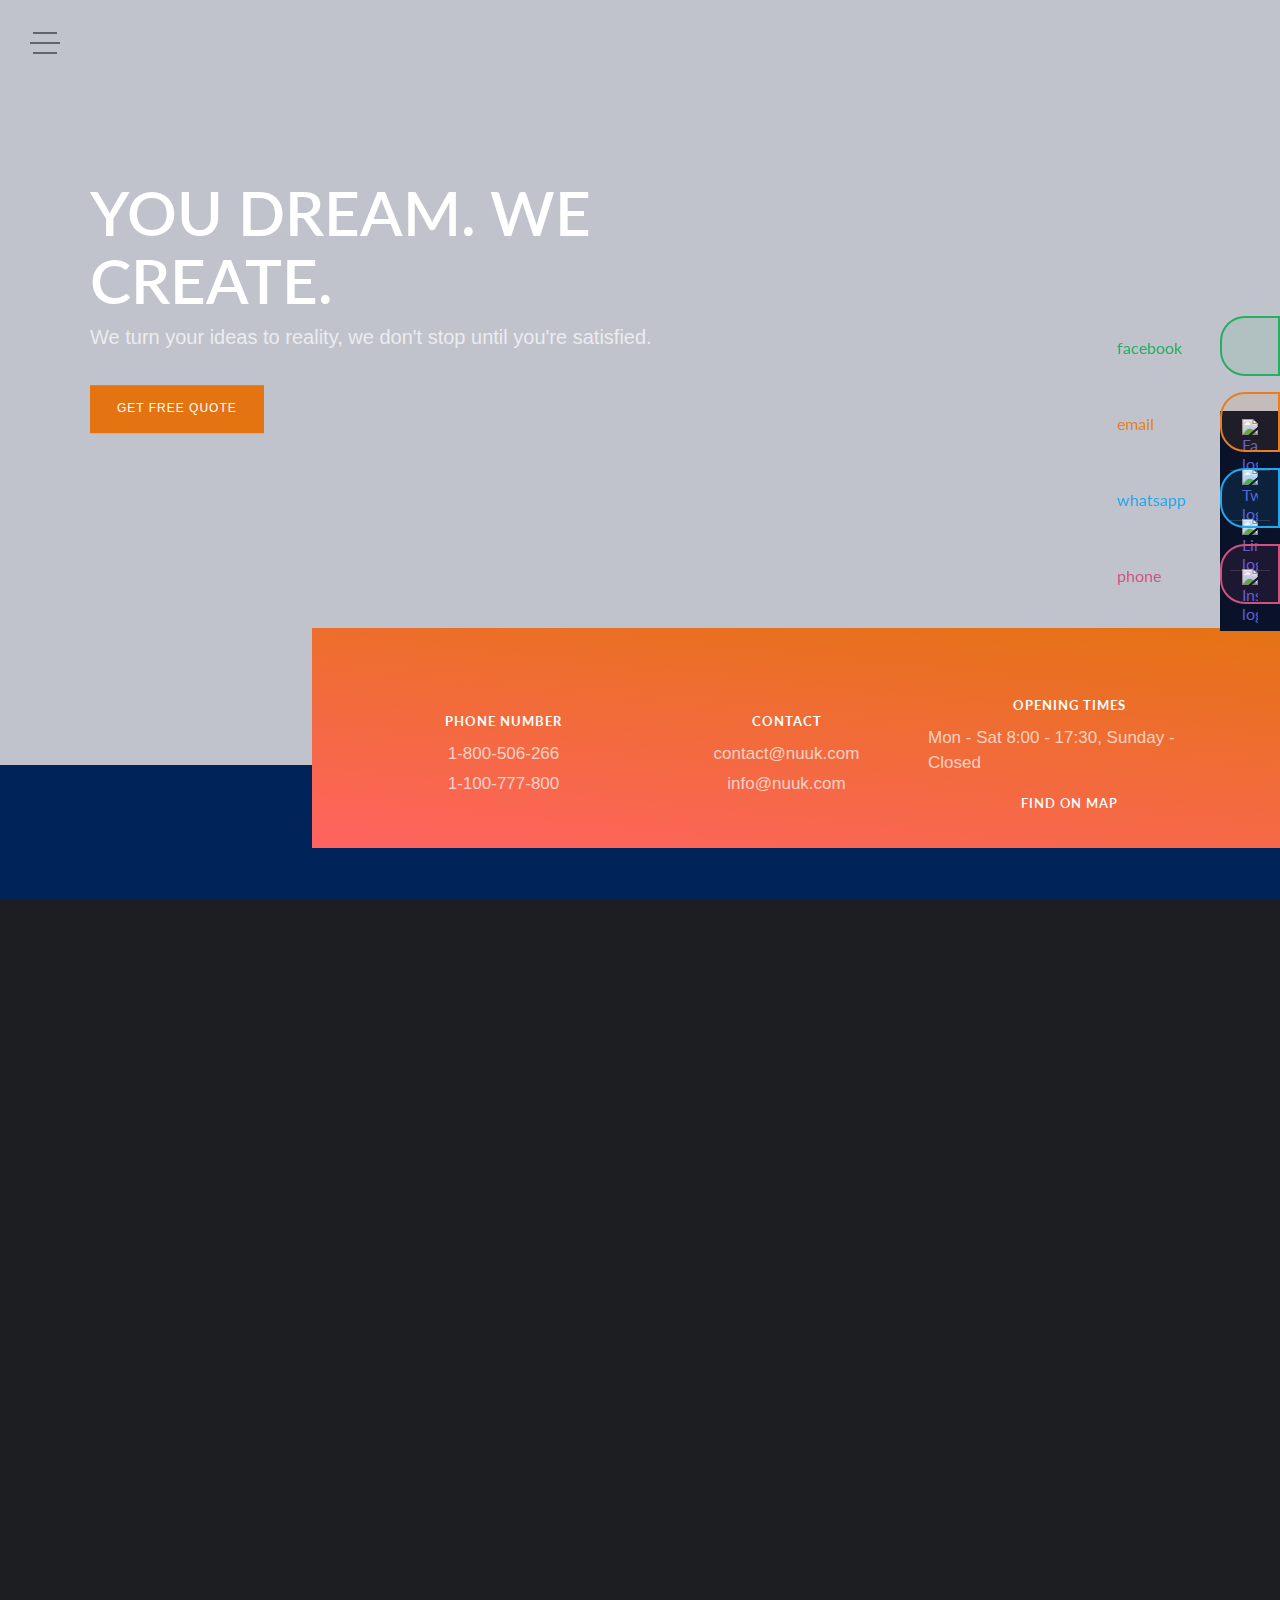
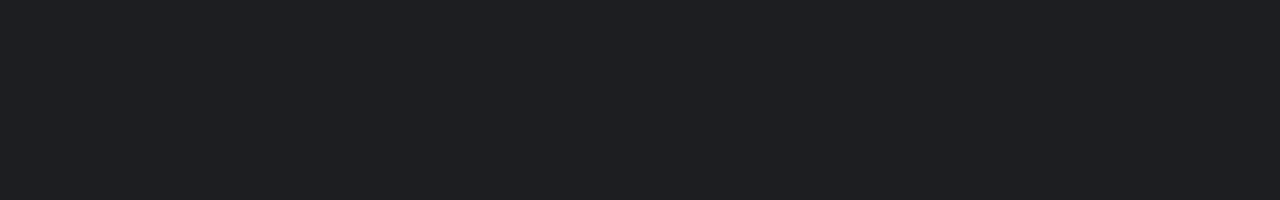
==== index.html @ 890929ee "prod build" ====
<!doctype html>
<html lang="en" class="no-js">
<head>
  <meta charset="utf-8">
  <title>Construction</title>
  <base href="/">
  <meta name="viewport" content="width=device-width, initial-scale=1">
  <link rel="icon" type="image/x-icon" href="favicon.ico">
  <script src="https://code.jquery.com/jquery-3.5.1.min.js" integrity="sha256-9/aliU8dGd2tb6OSsuzixeV4y/faTqgFtohetphbbj0=" crossorigin="anonymous"></script>
<link rel="stylesheet" href="styles.css"></head>
<body>
  <app-root></app-root>
<script src="runtime.js" defer></script><script src="polyfills.js" defer></script><script src="vendor.js" defer></script><script src="main.js" defer></script></body>
</html>
---- styles.css ----
@charset "UTF-8";
.js .pages-stack {
  z-index: 100;
  pointer-events: none;
  perspective: 1200px;
  perspective-origin: 50% -50%;
  height: 100vh;
}
.js .page {
  position: relative;
  z-index: 5;
  overflow: hidden;
  overflow-y: auto;
  width: 100%;
  height: 100vh;
  pointer-events: auto;
  background: #00235A !important;
  box-shadow: 0 -1px 10px rgba(0, 0, 0, 0.1);
}
.js .pages-stack--open .page {
  cursor: pointer;
  transition: transform 0.45s, opacity 0.45s;
  transition-timing-function: cubic-bezier(0.6, 0, 0.4, 1);
}
/* Made with http://icomoon.io/ */
/* Resets */
*,
*:after,
*:before {
  box-sizing: border-box;
}
/* Helper classes */
.cf:before,
.cf:after {
  content: " ";
  display: table;
}
.cf:after {
  clear: both;
}
/* Main styles */
body {
  font-family: "Avenir Next", Avenir, "Helvetica Neue", "Lato", "Segoe UI", Helvetica, Arial, sans-serif;
  margin: 0;
  color: #cecece;
  background: #1d1e21;
  -webkit-font-smoothing: antialiased;
  -moz-osx-font-smoothing: grayscale;
}
a {
  text-decoration: none;
  color: #5c5edc;
  outline: none;
}
a:hover {
  color: #fff;
}
/* Blueprint header */
.bp-header {
  padding: 6em 10vw 2em;
}
.bp-header__title {
  font-size: 2.125em;
  font-weight: 700;
  line-height: 1.3;
  margin: 0;
  letter-spacing: 2px;
  text-transform: uppercase;
  color: #fff;
}
.bp-header__desc {
  font-size: 0.95em;
  margin: 0.5em 0 1em;
  padding: 0;
}
.bp-header__present {
  font-size: 0.85em;
  font-weight: 700;
  position: relative;
  z-index: 100;
  display: block;
  padding: 0 0 0.6em 0.1em;
  letter-spacing: 0.5em;
  text-transform: uppercase;
  color: #5c5edc;
}
.bp-tooltip:after {
  font-size: 50%;
  font-size: 75%;
  position: relative;
  top: -8px;
  left: -12px;
  width: 30px;
  height: 30px;
}
.bp-tooltip:hover:before {
  content: attr(data-content);
  font-size: 110%;
  font-weight: 700;
  line-height: 1.2;
  position: absolute;
  left: auto;
  margin-left: 4px;
  padding: 0.8em 1em;
  text-align: left;
  text-indent: 0;
  letter-spacing: 0;
  text-transform: none;
  color: #fff;
  background: #5c5edc;
}
.bp-nav {
  margin: 0 0 0 -0.75em;
}
.bp-nav__item {
  position: relative;
  display: inline-block;
  width: 2.5em;
  height: 2.5em;
  margin: 0 0.1em;
  text-align: left;
  border-radius: 50%;
}
.bp-nav__item > span {
  display: none;
}
.bp-nav__item:hover:before {
  content: attr(data-info);
  font-size: 0.85em;
  font-weight: bold;
  position: absolute;
  top: 120%;
  left: 0;
  width: 600%;
  text-align: left;
  pointer-events: none;
  color: #595a5f;
}
.bp-nav__item:hover {
  background: #5c5edc;
}
.bp-icon:after {
  font-family: "bpicons";
  font-weight: normal;
  font-style: normal;
  font-variant: normal;
  text-align: center;
  text-transform: none;
  color: #5c5edc;
  -webkit-font-smoothing: antialiased;
  speak: none;
}
.bp-nav .bp-icon:after {
  line-height: 2.4;
  position: absolute;
  top: 0;
  left: 0;
  width: 100%;
  height: 100%;
  text-indent: 0;
}
.bp-nav a:hover:after {
  color: #fff;
}
.bp-icon--next:after {
  content: "";
}
.bp-icon--drop:after {
  content: "";
}
.bp-icon--archive:after {
  content: "";
}
.bp-icon--about:after {
  content: "";
}
.bp-icon--prev:after {
  content: "";
}
@media screen and (max-width: 40em) {
  .bp-header {
    padding: 50px 20px 1em;
  }

  .bp-header__title {
    font-size: 1.8em;
  }
}
html.js,
.js body {
  overflow: hidden;
  height: 100vh;
}
/* Pages nav */
.pages-nav {
  display: flex;
  flex-wrap: wrap;
  justify-content: center;
  align-items: center;
  padding: 20px;
  text-align: center;
  background: #0e0f0f;
}
.js .pages-nav {
  position: absolute;
  top: 0;
  left: 0;
  width: 100%;
  height: 50vh;
  padding: 30px;
  pointer-events: none;
  opacity: 0;
  background: transparent;
  transition: transform 1.2s, opacity 1.2s;
  transition-timing-function: cubic-bezier(0.2, 1, 0.3, 1);
  transform: translate3d(0, 150px, 0);
}
.js .pages-nav--open {
  pointer-events: auto;
  opacity: 1;
  transform: translate3d(0, 0, 0);
}
.pages-nav__item {
  width: 33%;
  padding: 1em;
}
.js .pages-nav__item {
  padding: 0 10%;
}
.pages-nav .pages-nav__item--social {
  width: 100%;
  opacity: 0;
  transition: transform 1.2s, opacity 1.2s;
  transition-timing-function: cubic-bezier(0.2, 1, 0.3, 1);
  transform: translate3d(0, 20px, 0);
}
.pages-nav--open .pages-nav__item--social {
  opacity: 1;
  transition-delay: 0.35s;
  transform: translate3d(0, 0, 0);
}
.link {
  font-size: 0.85em;
  padding: 40px;
  font-weight: bold;
  position: relative;
  letter-spacing: 1px;
  text-transform: uppercase;
}
.link:hover,
.link:focus {
  color: #fff;
}
.link--page {
  display: block;
  color: #cecece;
  padding: 40px;
}
.link--page:not(.link--faded)::before {
  content: "";
  position: absolute;
  top: 100%;
  left: 50%;
  width: 30px;
  height: 2px;
  background: #fff;
  transition: transform 0.3s;
  transform: scale3d(0, 1, 1);
}
.link--page:hover:before {
  transform: scale3d(1, 1, 1);
}
.link--faded {
  color: #4f4f64;
}
.link--faded:hover,
.link--faded:focus {
  color: #5c5edc;
}
.link--page.link--faded {
  font-size: 0.65em;
}
.link--social {
  font-size: 1.5em;
  margin: 0 0.75em;
}
.text-hidden {
  position: absolute;
  display: block;
  overflow: hidden;
  width: 0;
  height: 0;
  color: transparent;
}
.js .page--inactive {
  position: absolute;
  z-index: 0;
  top: 0;
  opacity: 0;
}
/* page content */
.info {
  font-size: 1.25em;
  max-width: 50%;
  margin-top: 1.5em;
}
.poster {
  position: absolute;
  bottom: 4vh;
  left: 60%;
  max-width: 100%;
  max-height: 80%;
}
/* Menu button */
.menu-button {
  position: absolute;
  z-index: 1000;
  top: 30px;
  left: 30px;
  width: 30px;
  height: 24px;
  padding: 0;
  cursor: pointer;
  border: none;
  outline: none;
  background: transparent;
}
.no-js .menu-button {
  display: none;
}
.menu-button::before,
.menu-button::after,
.menu-button span {
  background: #5f656f;
}
.menu-button::before,
.menu-button::after {
  content: "";
  position: absolute;
  top: 50%;
  left: 0;
  width: 100%;
  height: 2px;
  pointer-events: none;
  transition: transform 0.25s;
  transform-origin: 50% 50%;
}
.menu-button span {
  position: absolute;
  left: 0;
  overflow: hidden;
  width: 100%;
  height: 2px;
  text-indent: 200%;
  transition: opacity 0.25s;
}
.menu-button::before {
  transform: translate3d(0, -10px, 0) scale3d(0.8, 1, 1);
}
.menu-button::after {
  transform: translate3d(0, 10px, 0) scale3d(0.8, 1, 1);
}
.menu-button--open span {
  opacity: 0;
}
.menu-button--open::before {
  transform: rotate3d(0, 0, 1, 45deg);
}
.menu-button--open::after {
  transform: rotate3d(0, 0, 1, -45deg);
}
@media screen and (max-width: 60em) {
  .info {
    max-width: 100%;
  }

  .poster {
    position: relative;
    top: auto;
    left: auto;
    display: block;
    max-width: 100%;
    max-height: 50vh;
    margin: 0 0 0 50%;
  }

  .pages-nav__item {
    width: 50%;
    min-height: 20px;
  }

  .link--page {
    overflow: hidden;
    white-space: nowrap;
    text-overflow: ellipsis;
  }

  .link--social {
    margin: 0 0.1em;
  }
}
@media screen and (max-width: 40em) {
  .js .pages-nav {
    display: block;
    padding: 10px 20px 0 20px;
    text-align: left;
  }

  .js .pages-nav__item {
    width: 100%;
    padding: 4px 0;
  }

  .js .pages-nav__item--small {
    display: inline-block;
    width: auto;
    margin-right: 5px;
  }

  .pages-nav__item--social {
    font-size: 0.9em;
  }

  .menu-button {
    top: 15px;
    right: 10px;
    left: auto;
  }

  .info {
    font-size: 0.85em;
  }

  .poster {
    margin: 1em;
  }
}
/* You can add global styles to this file, and also import other style files */

/*# sourceMappingURL=styles.css.map*/
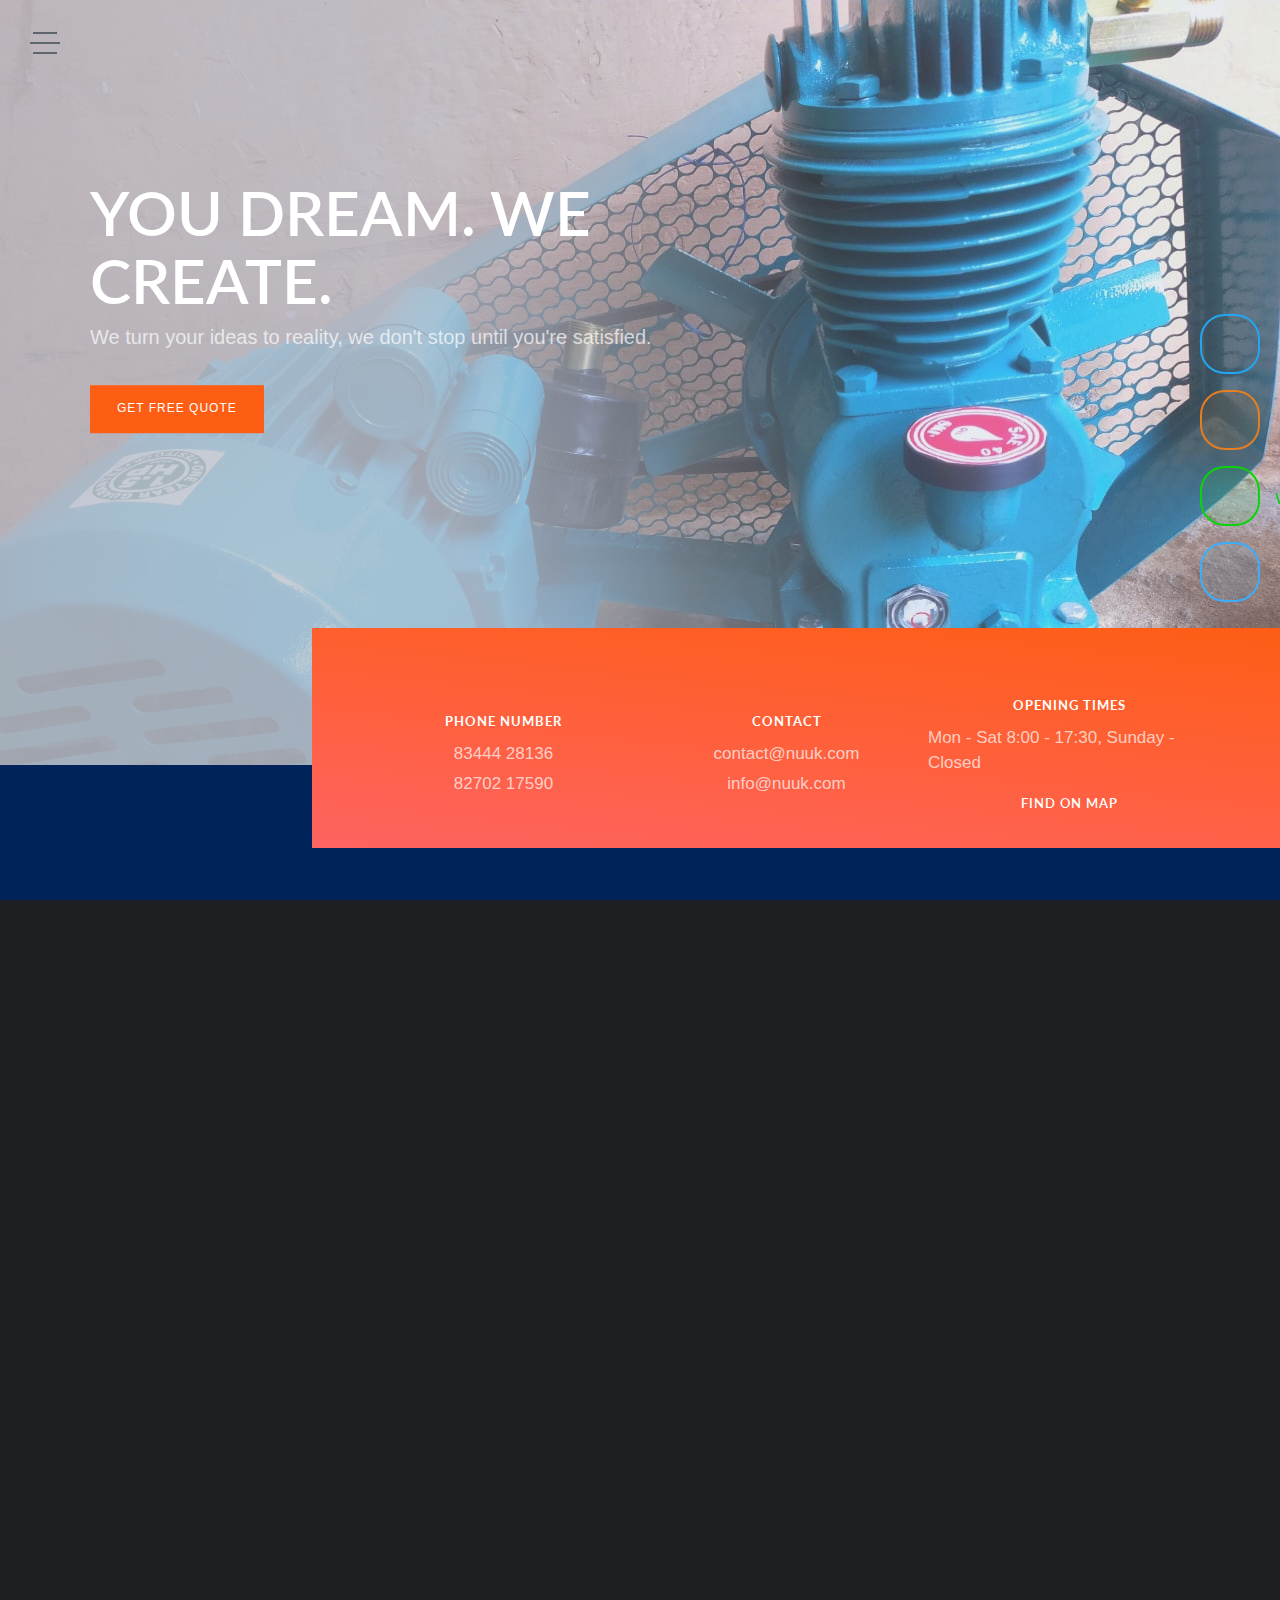
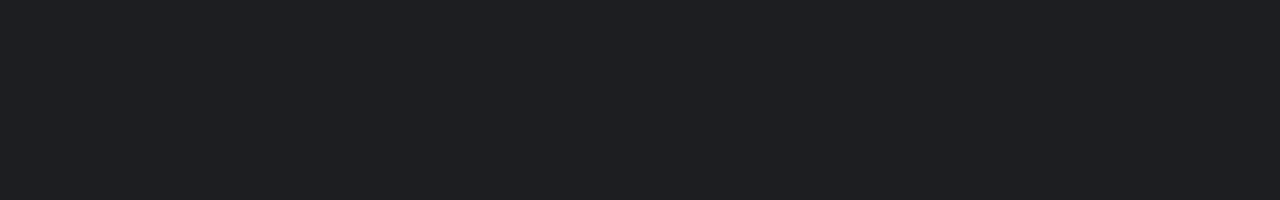
==== commit 851b6fa6: "jjbuilding image update" ====
(no text change in the page or its own stylesheets)
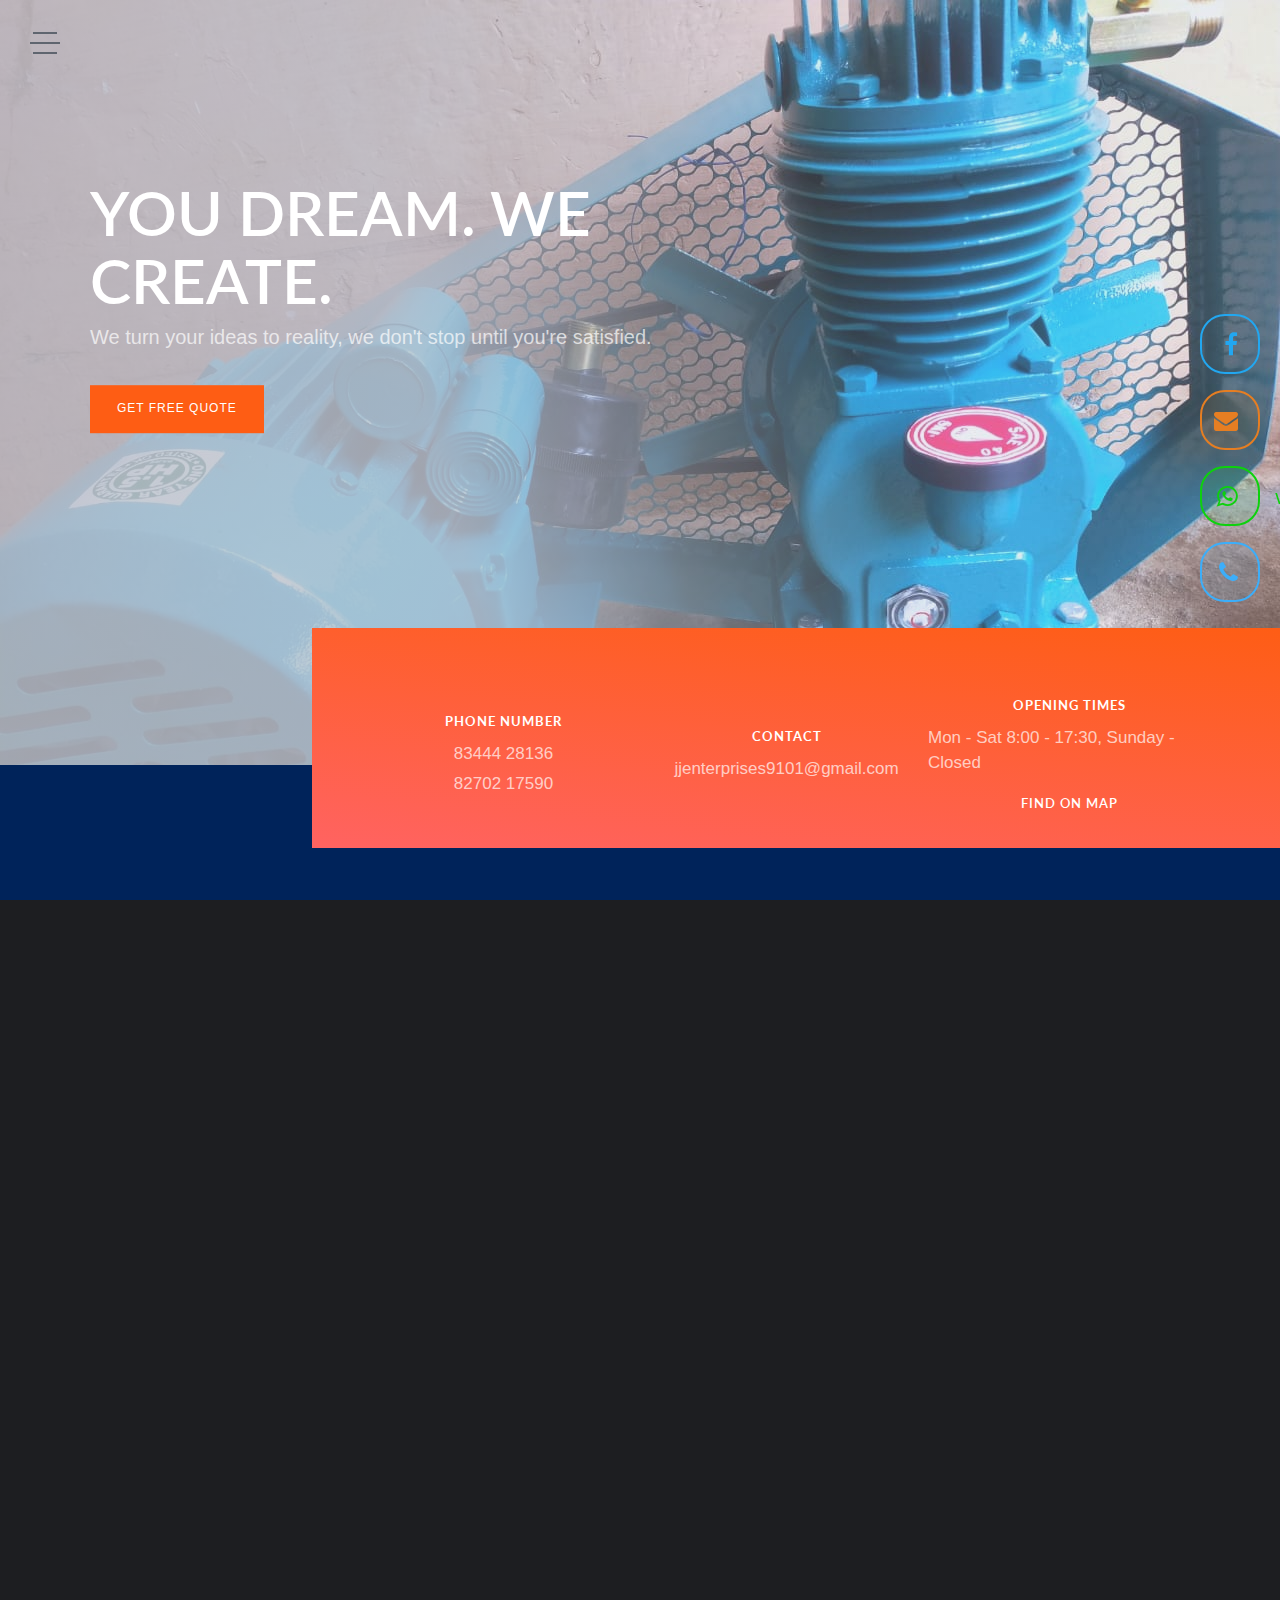
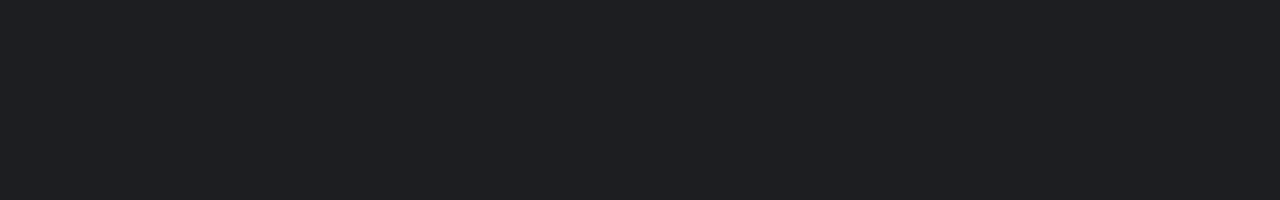
==== commit b32b6885: "Live Changes Image content fix" ====
--- a/index.html
+++ b/index.html
@@ -7,6 +7,7 @@
   <meta name="viewport" content="width=device-width, initial-scale=1">
   <link rel="icon" type="image/x-icon" href="favicon.ico">
   <script src="https://code.jquery.com/jquery-3.5.1.min.js" integrity="sha256-9/aliU8dGd2tb6OSsuzixeV4y/faTqgFtohetphbbj0=" crossorigin="anonymous"></script>
+  <!-- <link rel="stylesheet" href="https://stackpath.bootstrapcdn.com/font-awesome/4.7.0/css/font-awesome.min.css" integrity="sha384-wvfXpqpZZVQGK6TAh5PVlGOfQNHSoD2xbE+QkPxCAFlNEevoEH3Sl0sibVcOQVnN" crossorigin="anonymous"> -->
 <link rel="stylesheet" href="styles.css"></head>
 <body>
   <app-root></app-root>
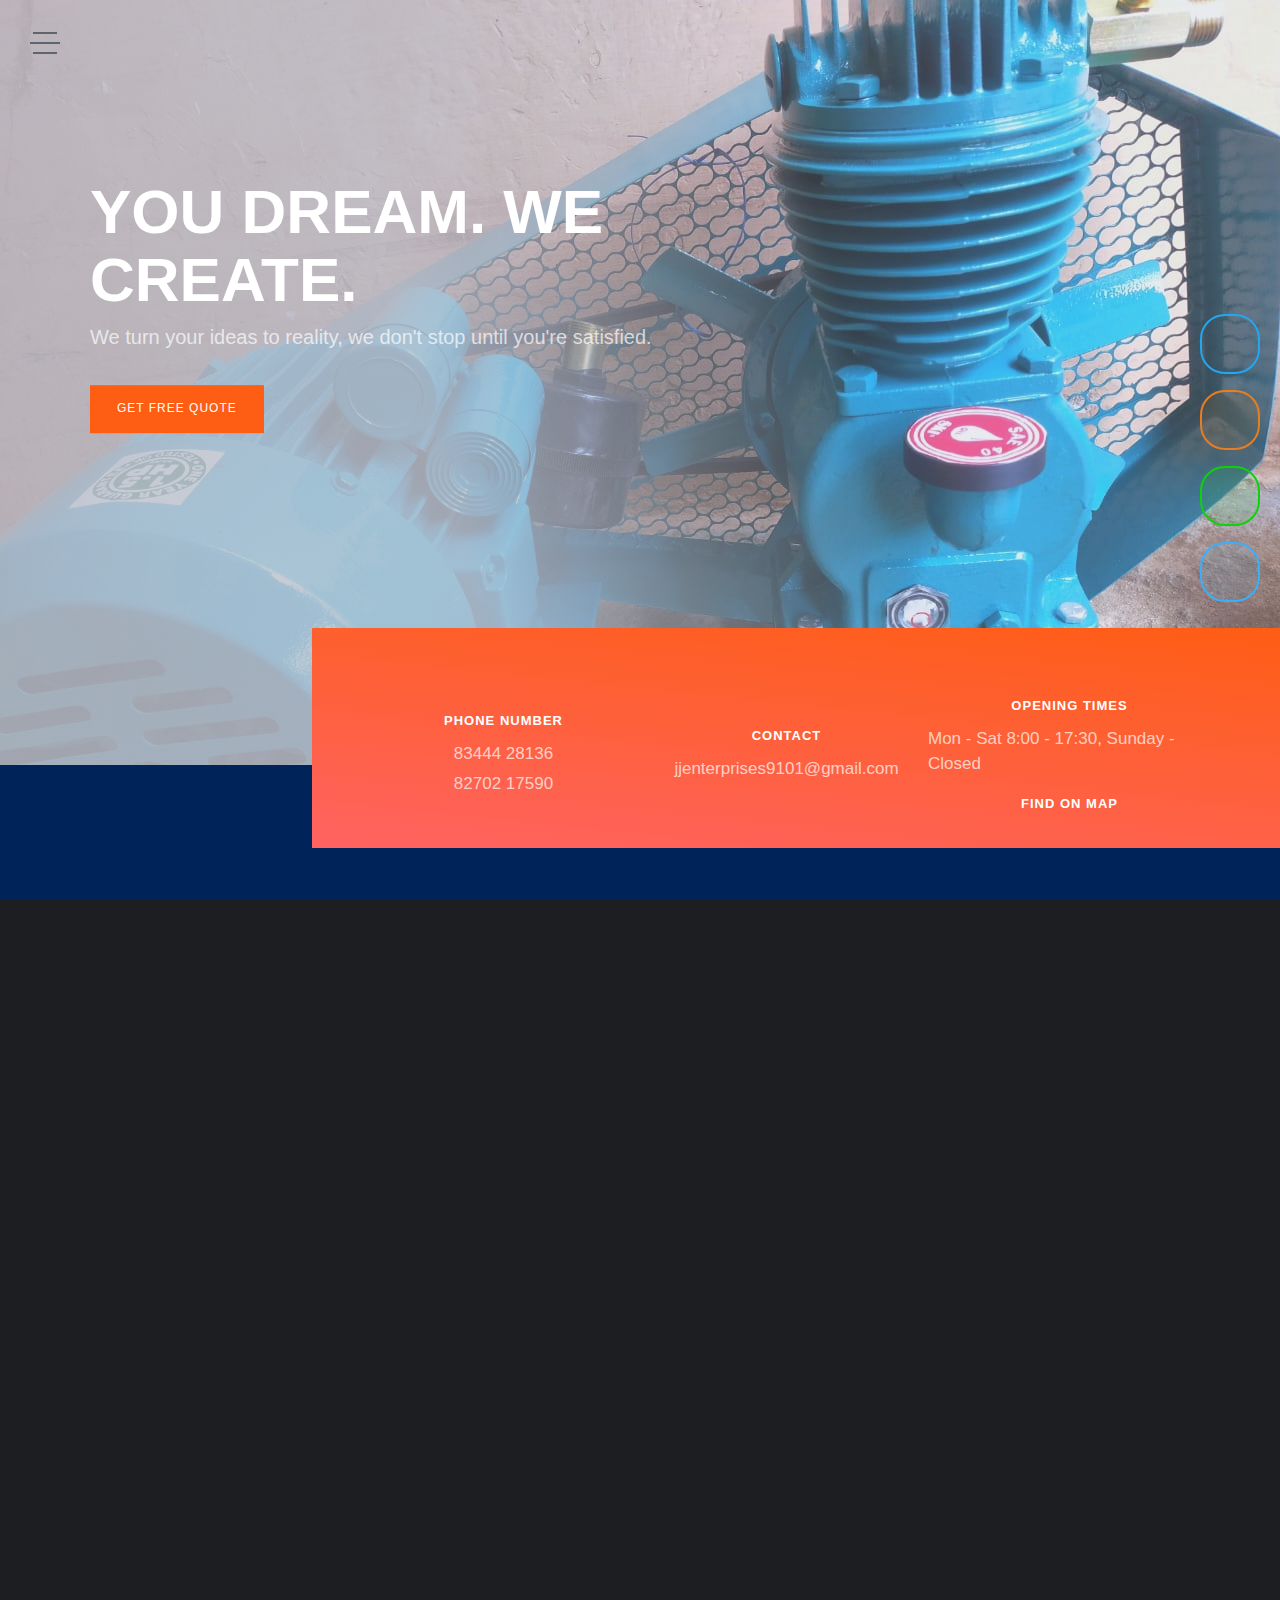
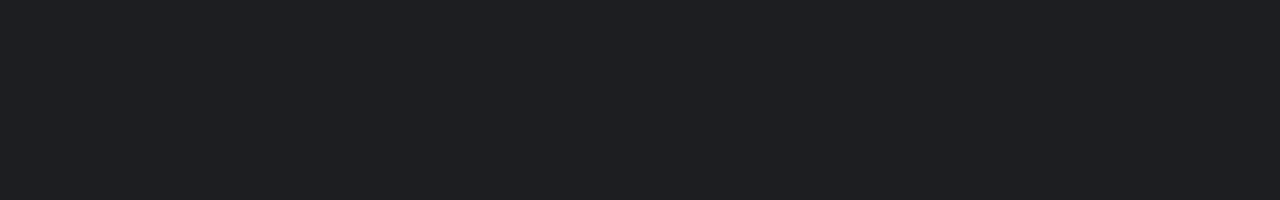
==== commit 16a42ef4: "Pre render for seo" ====
--- a/index.html
+++ b/index.html
@@ -1,15 +1,17 @@
-<!doctype html>
-<html lang="en" class="no-js">
-<head>
+<!DOCTYPE html><html lang="en" class="no-js"><head>
   <meta charset="utf-8">
-  <title>Construction</title>
+  <title>JJ Enterprises - Madurai | Building Materials Dealer - Madurai | AL Aqua Pump Dealer - Madurai</title>
   <base href="/">
   <meta name="viewport" content="width=device-width, initial-scale=1">
   <link rel="icon" type="image/x-icon" href="favicon.ico">
   <script src="https://code.jquery.com/jquery-3.5.1.min.js" integrity="sha256-9/aliU8dGd2tb6OSsuzixeV4y/faTqgFtohetphbbj0=" crossorigin="anonymous"></script>
   <!-- <link rel="stylesheet" href="https://stackpath.bootstrapcdn.com/font-awesome/4.7.0/css/font-awesome.min.css" integrity="sha384-wvfXpqpZZVQGK6TAh5PVlGOfQNHSoD2xbE+QkPxCAFlNEevoEH3Sl0sibVcOQVnN" crossorigin="anonymous"> -->
-<link rel="stylesheet" href="styles.css"></head>
+  
+  <script src="assets/js/additionalpage.js"></script>
+<link rel="stylesheet" href="styles.79216a5e00c3cb7292d5.css"><style ng-transition="serverApp">@import url("http://maxcdn.bootstrapcdn.com/font-awesome/4.3.0/css/font-awesome.min.css");@font-face{font-family:bpicons;font-weight:400;font-style:normal;src:url(bpicons.adbb29ab911096947ae3.eot);src:url(bpicons.adbb29ab911096947ae3.eot) format("embedded-opentype"),url(bpicons.fc0e975b515374d7465a.woff) format("woff"),url(bpicons.355a3faa23b20d403fc4.ttf) format("truetype"),url(bpicons.d6e48e04a7fb64d3f9a6.svg) format("svg")}</style><style ng-transition="serverApp">body[_ngcontent-sc16]{margin-top:2%;margin-right:2%;margin-left:2%;font-family:Dosis,sans-serif;color:#29138d;font-size:14px;line-height:20px}*[_ngcontent-sc16]{box-sizing:border-box}#banner-section[_ngcontent-sc16], #main-page[_ngcontent-sc16], .banner[_ngcontent-sc16]{position:relative}.banner[_ngcontent-sc16]{height:85vh;padding-right:5%;padding-left:5%;background-color:#c1c3cc;background-image:Linear-gradient(76deg,rgba(193,195,204,.83) 35%,rgba(193,195,204,.28) 65%),url(jj13.e9544f406d74ed22ee2b.jpeg);background-size:auto,cover;background-attachment:scroll,fixed}#overflow[_ngcontent-sc16]{overflow:hidden}.topbar[_ngcontent-sc16]{position:absolute;left:0;top:0;right:0;bottom:auto;width:90%;height:88px;margin-top:2%;margin-right:auto;margin-left:auto;padding-right:0;padding-left:0;justify-content:space-between;background-color:#fff}.logo[_ngcontent-sc16], .topbar[_ngcontent-sc16]{display:flex;align-items:center}.logo[_ngcontent-sc16]{height:110px;padding-right:35px;padding-left:35px;justify-content:center;align-self:stretch;order:-1;background-color:#fe5d14}.logo[_ngcontent-sc16]   img[_ngcontent-sc16]{width:90px;max-width:100%;vertical-align:middle;display:inline-block}#nav-menu[_ngcontent-sc16]{display:flex;align-items:center;align-self:stretch;order:1}.navtext[_ngcontent-sc16]:before{top:0}.navtext[_ngcontent-sc16]:after, .navtext[_ngcontent-sc16]:before{content:"";position:absolute;left:0;right:0;width:1px;height:0;margin-right:auto;margin-left:auto;background-color:#fe5d14;transition:.2s}.navtext[_ngcontent-sc16]:after{bottom:0}.navtext[_ngcontent-sc16]{display:flex;padding:31px 14px;justify-content:center;align-items:center;color:#414147;font-size:12px;font-weight:700;letter-spacing:1px;text-transform:uppercase;transition:.2s}.nav-text[_ngcontent-sc16], .navtext[_ngcontent-sc16]{text-decoration:none}.nav-text[_ngcontent-sc16]{padding:3px 0}#icon-wrapper[_ngcontent-sc16]   img[_ngcontent-sc16]{margin-left:7px;width:6px}#icon-wrapper[_ngcontent-sc16]{display:flex}.dropdown-list[_ngcontent-sc16]{background-color:#fff}.w-dropdown-list[_ngcontent-sc16]{position:absolute;display:none;min-width:100%}.dropdown-link[_ngcontent-sc16]{color:#717177;font-size:12px;font-weight:600;text-transform:uppercase;display:inline-block;text-decoration:none}.dropdown-link[_ngcontent-sc16]:hover{display:block;color:#fe5d14;background-color:#f1f1f7}#dropdown-wrapper[_ngcontent-sc16]:hover   .dropdown-list[_ngcontent-sc16]{display:block}.w-dropdown-link[_ngcontent-sc16]{padding:10px 20px;display:block;color:#222}.primary-button[_ngcontent-sc16]   a[_ngcontent-sc16]{color:#fff;font-size:12px;font-weight:600;letter-spacing:1px;text-transform:uppercase;text-decoration:none;cursor:pointer}.primary-button[_ngcontent-sc16]{padding:35px 28px 33px;background-color:#fe5d14;margin-left:20px}.menu-hamburg[_ngcontent-sc16]{position:absolute;top:0;right:0;width:50px;height:50px;margin-top:0;flex-direction:column;justify-content:center;align-items:center;position:relative;float:right;padding:18px;font-size:24px;display:none;cursor:pointer}.hamburger-line[_ngcontent-sc16]{position:absolute;left:50%;top:50%;right:auto;bottom:auto;width:50%;height:2px;background-color:#000}.hamburger-line[_ngcontent-sc16]:first-of-type{transform:translateY(-5px)}.topbar-button[_ngcontent-sc16]{vertical-align:top}.navtext.current[_ngcontent-sc16], .navtext[_ngcontent-sc16]:hover{color:#fe5d14}.features-wrapper[_ngcontent-sc16]{position:absolute;left:auto;top:auto;right:-2.5%;bottom:-83px;display:flex;width:1000px;padding:15px 50px 5px;background-color:#fe5d14;background-image:linear-gradient(186deg,#fe5d14,#ff6361)}@media (max-width:767px){.features-wrapper[_ngcontent-sc16], .info-child[_ngcontent-sc16], .infos-flex[_ngcontent-sc16]{position:relative;display:block!important}.features-wrapper[_ngcontent-sc16]{top:70vh}.banner[_ngcontent-sc16]{height:190vh!important}.top-title-absolute[_ngcontent-sc16]{font-size:40px!important;transform:translateX(10%) translateY(-150%)}.top-title-wrapper-center[_ngcontent-sc16]{text-align:center!important}.top-title-absolute[_ngcontent-sc16]{position:absolute;left:-28px!important;top:4px!important;z-index:1;color:rgba(241,241,247,.4);font-size:120px;letter-spacing:11px;text-transform:uppercase;transform:translateY(-350%)}}.infos-flex[_ngcontent-sc16]{z-index:1;width:100%;padding-top:30px;padding-bottom:30px}.info-child[_ngcontent-sc16], .infos-flex[_ngcontent-sc16]{display:flex;align-items:center}.info-child[_ngcontent-sc16]{width:283px;height:140px;padding-top:10px;flex-direction:column;justify-content:center}.info-image[_ngcontent-sc16]{margin-top:0;width:24px;margin-bottom:15px}.info-image[_ngcontent-sc16]   img[_ngcontent-sc16]{max-width:100%;vertical-align:middle;display:inline-block}.phone-text[_ngcontent-sc16]{margin-top:0;margin-bottom:10px;color:#fff;font-size:13px;line-height:20px;letter-spacing:1px;text-transform:uppercase}.paragraph-white[_ngcontent-sc16]{margin-top:0;font-size:17px;line-height:25px;font-family:Dosis,sans-serif}.white-underline-after-class-inside[_ngcontent-sc16], .white-underline-after-class-inside-line[_ngcontent-sc16]{position:relative;color:#fff;font-size:13px;letter-spacing:1px;text-transform:uppercase;text-decoration:none;font-weight:600;margin-top:15px;padding-bottom:5px;max-width:100%;display:inline-block}.white-underline-after-class-inside[_ngcontent-sc16]:after{content:"";position:absolute;width:100%;height:2px;bottom:0;background-color:initial;transition:.2s}.white-underline-after-class-inside-line[_ngcontent-sc16]:after{content:"";position:absolute;width:100%;height:2px;bottom:0;background-color:hsla(0,0%,100%,.3);transition:.2s}.white-underline-after-class-inside-line[_ngcontent-sc16]:hover:after, .white-underline-after-class-inside[_ngcontent-sc16]:hover:after{background-color:#fff}.social-vertical[_ngcontent-sc16]{position:absolute;left:auto;top:auto;right:0;bottom:134px;display:flex;padding:10px;flex-direction:column;background-color:#0a1229}.social-icon[_ngcontent-sc16]{display:flex;width:40px;height:50px;float:left;justify-content:center;align-items:center;border-bottom:1px solid hsla(0,0%,100%,.14)}.social-icon.no-bottom[_ngcontent-sc16]{border-bottom:none}.main-banner[_ngcontent-sc16]{transform:translateY(70%) translateX(-5%);max-width:1000px;margin-left:auto;margin-right:auto}.text-banner[_ngcontent-sc16]{margin-left:-10px;margin-right:-10px}.text-sec[_ngcontent-sc16]{width:60.33333333%;padding-left:10px;padding-right:10px;line-height:1.1}.text-sec[_ngcontent-sc16]   h1[_ngcontent-sc16]{display:block;font-size:62px;font-weight:600;margin-bottom:0;color:#fff;margin-top:0}.paragraph-white-banner[_ngcontent-sc16]{font-weight:400;margin-top:10px;font-size:20px;line-height:26px;font-weight:300;margin-bottom:5px;color:hsla(0,0%,100%,.7);font-family:Dosis,sans-serif}.button-free-quote[_ngcontent-sc16]{display:inline-block;color:#fff;text-decoration:none;background-color:#fe5d14;font-size:12px;letter-spacing:1px;text-transform:uppercase;font-family:Dosis,sans-serif;margin-top:30px;padding:17px 27px}.service-add-section[_ngcontent-sc16]{padding:15% 5% 5%}.service-container[_ngcontent-sc16]{max-width:1200px;margin:0 auto}.top-title-wrapper[_ngcontent-sc16]{position:relative;display:flex;margin-bottom:7%;justify-content:space-between;align-items:center}.top-title[_ngcontent-sc16]{position:relative;z-index:2;margin-top:0;margin-bottom:0;font-size:42px;line-height:50px;letter-spacing:1px;text-transform:uppercase;font-weight:600}.top-title-absolute[_ngcontent-sc16]{position:absolute;left:-5px;top:350px;z-index:1;color:rgba(241,241,247,.4);font-size:120px;letter-spacing:11px;text-transform:uppercase;transform:translateY(-350%)}a[_ngcontent-sc16]{background-color:initial}.after-underline-class[_ngcontent-sc16]{margin-top:0;position:relative;color:#919198;font-size:13px;letter-spacing:1px;text-transform:uppercase;padding-bottom:5px;text-decoration:none;font-weight:600;max-width:100%;display:inline-block}.after-underline-class[_ngcontent-sc16]:after{content:"";position:absolute;width:100%;height:2px;bottom:0;background-color:hsla(0,0%,100%,.3);transition:.2s;transition-property:all;transition-duration:.2s;transition-timing-function:ease;transition-delay:0s}.after-underline-class[_ngcontent-sc16]:hover:after{background-color:#fe5d14}.service-grid-section-content[_ngcontent-sc16]{display:flex;margin-left:-10px;margin-right:-10px}.service-grids[_ngcontent-sc16]{width:25%;min-height:1px;padding-left:10px;padding-right:10px}.service-content[_ngcontent-sc16]{margin-bottom:5%;padding-right:5%}.service-title[_ngcontent-sc16]{margin-top:0;font-size:17px;line-height:30px;letter-spacing:1px;text-transform:uppercase}img.features-icon[_ngcontent-sc16]{margin:0 0 20px}.service-content[_ngcontent-sc16]   p[_ngcontent-sc16]{margin-top:0;margin-bottom:25px;font-family:Dosis,sans-serif;color:#919197;font-size:17px;line-height:25px}.margin-page[_ngcontent-sc16]{margin-top:15%}.about-section[_ngcontent-sc16]{display:flex;flex-wrap:wrap;margin-left:-10px;margin-right:-10px;align-items:center}.image-section[_ngcontent-sc16]{width:48%}.image-section[_ngcontent-sc16]   img[_ngcontent-sc16]{width:100%;vertical-align:middle;display:inline-block;padding:0 10px}.about-text-section[_ngcontent-sc16]{width:50%;padding:0 10px;position:relative;vertical-align:top}.padding-right[_ngcontent-sc16]{padding-left:100px}.about-text-section[_ngcontent-sc16]   p[_ngcontent-sc16]{margin-bottom:10px;font-family:Dosis,sans-serif;color:#919197;font-size:17px;line-height:25px}.anc[_ngcontent-sc16]{margin-top:25px;text-decoration:none;text-transform:uppercase;color:#919198;font-size:13px;letter-spacing:1px}.margin-page._10-percent[_ngcontent-sc16]{margin-top:10%}.fact-sec[_ngcontent-sc16]{margin-left:-10px;margin-right:-10px;display:flex}.facts[_ngcontent-sc16]{width:25%;padding-left:10px;padding-right:10px}.fun-facts[_ngcontent-sc16]{padding-right:40%}.fun-text[_ngcontent-sc16]{margin-bottom:10px;color:#fe5d14;font-size:60px;line-height:70px;font-weight:500}.fun-facts[_ngcontent-sc16]   p[_ngcontent-sc16]{margin-bottom:10px;font-family:Dosis,sans-serif;color:#919197;font-size:17px;line-height:25px}.project-section[_ngcontent-sc16]{padding:8% 0 20px 20px;background-color:#f7f8fc}.prooject-container[_ngcontent-sc16]{max-width:1200px;margin:0 auto}.top-title-absolute._75-percent[_ngcontent-sc16]{color:rgba(241,241,247,.75)}.top-title-wrapper.margin-add-bottom[_ngcontent-sc16]{margin-bottom:7%}.project-collection-item[_ngcontent-sc16]{padding-right:0;padding-left:0;width:33%;display:inline-block}.project-wrapper[_ngcontent-sc16]{padding-top:20px;padding-right:20px;max-width:100%;display:inline-block}.project-wrapper[_ngcontent-sc16]   img[_ngcontent-sc16]{width:100%;height:100%}.project-content[_ngcontent-sc16]{position:relative;z-index:1}.project-overlay[_ngcontent-sc16]{position:absolute;left:0;top:0;right:0;bottom:0;display:flex;justify-content:center;align-items:center;background-color:rgba(0,0,0,.3);transition:.2s;opacity:0;z-index:5}.project-content[_ngcontent-sc16]:hover   .project-overlay[_ngcontent-sc16]{opacity:1}.project-circle[_ngcontent-sc16]{display:flex;width:90px;height:90px;padding-right:11px;padding-left:11px;justify-content:center;align-items:center;border-radius:100%;background-image:linear-gradient(59deg,#ff6361,#fe5d14);color:#fff;font-size:12px;line-height:18px;font-weight:500;text-align:center;letter-spacing:1px;text-decoration:none;text-transform:uppercase}.section-color[_ngcontent-sc16]{padding-top:7%;padding-bottom:7%;background-color:#fe5d14;background-image:linear-gradient(72deg,#fe5d14,rgba(255,99,97,.78)),url(https://nuuk-e3eaa.firebaseapp.com/assets/img/banner-2.jpg);background-position:0 0,50% 50%;background-size:auto,cover;background-repeat:repeat,no-repeat;background-attachment:scroll,fixed}.color-container[_ngcontent-sc16]{max-width:1200px;margin:0 auto}.top-title-wrapper-center[_ngcontent-sc16]{margin-bottom:0;justify-content:center;align-items:center;display:flex;flex-direction:column}.top-margin.half[_ngcontent-sc16]{margin-top:25px}.paragraph-white-bigger[_ngcontent-sc16]{margin-top:10px;font-size:20px;line-height:26px;font-weight:300;color:#fff}.top-title-white[_ngcontent-sc16]{color:#fff;position:relative;z-index:2;margin-top:0;margin-bottom:0;font-size:42px;line-height:50px;letter-spacing:1px;text-transform:uppercase}.team-client-section[_ngcontent-sc16]{padding:10% 5%;background-color:#f7f8fc}.team-client-section[_ngcontent-sc16]   .margin-page[_ngcontent-sc16]{margin:0!important}.container[_ngcontent-sc16]{widows:1200px}.team-grid[_ngcontent-sc16]{width:25%;position:relative;min-height:1px;padding-left:10px;padding-right:10px}.team-wrapper[_ngcontent-sc16]{position:relative;width:95%}.team-photo[_ngcontent-sc16]{background-image:url(https://nuuk-e3eaa.firebaseapp.com/assets/img/team-1.jpg)}.team-photo[_ngcontent-sc16], .team-photo-2[_ngcontent-sc16]{min-height:300px;background-position:50% 0;background-size:cover;background-repeat:no-repeat}.team-photo-2[_ngcontent-sc16]{background-image:url(https://nuuk-e3eaa.firebaseapp.com/assets/img/team-2.jpg)}.team-photo-3[_ngcontent-sc16]{background-image:url(https://nuuk-e3eaa.firebaseapp.com/assets/img/team-3.jpg)}.team-photo-3[_ngcontent-sc16], .team-photo-4[_ngcontent-sc16]{min-height:300px;background-position:50% 0;background-size:cover;background-repeat:no-repeat}.team-photo-4[_ngcontent-sc16]{background-image:url(https://nuuk-e3eaa.firebaseapp.com/assets/img/team-4.jpg)}.team-grid-section[_ngcontent-sc16]{display:flex}.team-content[_ngcontent-sc16]{padding:29px 66px 29px 29px;background-color:#fff}.service-title-team[_ngcontent-sc16]{line-height:20px;margin-top:0;font-size:17px;line-height:30px;letter-spacing:1px;text-transform:uppercase;font-weight:600}.job-title[_ngcontent-sc16]{margin-top:0;margin-bottom:0;color:#bdbdc9;font-size:16px}.social-icon-team[_ngcontent-sc16]{position:absolute;left:auto;top:auto;right:0;bottom:0;flex-direction:column;background-color:#fe5d14;display:flex;padding:10px}.testimonial-section[_ngcontent-sc16]{margin-left:-10px;margin-right:-10px;display:flex;align-items:center}.testimonial-text-sec[_ngcontent-sc16]{width:41.66666667%;min-height:1px;padding-left:10px;padding-right:10px}.padding-right.left[_ngcontent-sc16]{padding-right:100px;padding-left:0}p[_ngcontent-sc16]{margin-bottom:10px;font-family:Dosis,sans-serif;color:#919197;font-size:17px;line-height:25px}.testimonial-grid-section[_ngcontent-sc16]{width:58.33333333%;position:relative;padding-left:10px;padding-right:10px}.testimonials-wrapper[_ngcontent-sc16]{position:relative;display:block;width:90%;margin:50px auto 61px;padding:80px 30px 26px;background-color:#fff;text-align:center}.testimonials-photo[_ngcontent-sc16]{position:relative;display:flex;width:60px;height:60px;margin:-115px auto 25px;justify-content:center;align-items:stretch;border-radius:100%;background-image:linear-gradient(8deg,#ff6361,#fe5d14);opacity:1;color:#fff;font-size:80px;line-height:80px}.text-block-2[_ngcontent-sc16]{padding-top:12px}.testi-title[_ngcontent-sc16]{margin-top:15px;margin-bottom:5px;font-size:15px;line-height:20px;font-weight:500;text-transform:uppercase}.testimonial-paragraph[_ngcontent-sc16]{margin-top:15px;margin-bottom:0;color:#919197}.testimonials-wrapper.no-margin[_ngcontent-sc16]{margin-bottom:0}.testimonial-block[_ngcontent-sc16]{width:50%;position:relative;float:left}.testimonials-wrapper.move-down[_ngcontent-sc16]{margin-top:151px}.blog-section[_ngcontent-sc16]{padding:10% 5%}.blog-grid-container[_ngcontent-sc16]{display:flex;position:relative;margin-left:-10px;margin-right:-10px}.blog-grid[_ngcontent-sc16]{width:33.33333333%;position:relative;min-height:1px;padding-left:10px;padding-right:10px}.blog-wrapper[_ngcontent-sc16]{display:flex;flex-direction:column;justify-content:flex-start;align-items:flex-start;background-color:#fff;text-decoration:none;max-width:100%}.blog-image[_ngcontent-sc16]{position:relative;background-color:#5c5c5c}.meta-tag[_ngcontent-sc16]{position:absolute;left:auto;top:0;right:0;bottom:auto}.meta-number[_ngcontent-sc16]{height:70px;background-image:linear-gradient(45deg,#ff6361,#fe5d14);color:#fff;font-size:26px;font-weight:400}.meta-month[_ngcontent-sc16], .meta-number[_ngcontent-sc16]{display:flex;width:70px;justify-content:center;align-items:center}.meta-month[_ngcontent-sc16]{height:40px;background-color:#fff;color:#9d9da5;font-size:13px;font-weight:600;letter-spacing:2px;text-transform:uppercase}img[_ngcontent-sc16]{max-width:100%;vertical-align:middle;display:inline-block}.blog-content[_ngcontent-sc16]{width:100%;padding:25px 56px 25px 30px;background-color:#fe5d14;background-image:linear-gradient(158deg,#fe5d14,#ff6361)}.top-title.smaller-white.blog[_ngcontent-sc16]{margin-right:0;margin-bottom:15px;font-size:19px;line-height:26px;color:#fff}.paragraph-white[_ngcontent-sc16]{margin-bottom:5px;color:hsla(0,0%,100%,.7)}.logo-section[_ngcontent-sc16]{padding:3% 5%;background-image:linear-gradient(56deg,#fe5d14,#ff6361)}.algin-center[_ngcontent-sc16]{position:relative;text-align:center}.logo-flex[_ngcontent-sc16]{display:flex;max-width:1200px;margin-right:auto;margin-left:auto;align-items:center}.tab-logo.logo-5[_ngcontent-sc16]{background-image:url(https://nuuk-e3eaa.firebaseapp.com/assets/img/logo-1w.png);background-size:100px}.tab-logo[_ngcontent-sc16]{width:15%;min-height:100px;background-color:initial;background-image:url(https://nuuk-e3eaa.firebaseapp.com/assets/img/logo-5w.png);background-position:50% 50%;background-size:100px;background-repeat:no-repeat;transition:all .4s ease;text-align:center;color:#fff}.tab-logo.logo-2[_ngcontent-sc16]{background-image:url(https://nuuk-e3eaa.firebaseapp.com/assets/img/logo-2w.png);background-size:100px}.tab-logo.logo-3[_ngcontent-sc16]{background-image:url(https://nuuk-e3eaa.firebaseapp.com/assets/img/logo-3w.png);background-size:100px}.tab-logo.logo-4[_ngcontent-sc16]{background-image:url(https://nuuk-e3eaa.firebaseapp.com/assets/img/logo-4w.png);background-size:100px}.tbc-para[_ngcontent-sc16]{display:inline-block;margin-right:60px;flex:0 0 auto;color:#fff;font-size:15px;line-height:20px;position:relative;z-index:2;margin-top:0;margin-bottom:0;letter-spacing:1px;text-transform:uppercase;font-family:Dosis,sans-serif;font-weight:600}.footer[_ngcontent-sc16]{position:relative;z-index:1;width:90%;margin-right:auto;margin-left:auto;padding-top:70px;padding-right:50px;padding-left:50px;border-top:1px solid #2f3038;background-color:#00235a}.footer-text-div[_ngcontent-sc16]{display:flex;margin-left:-10px;margin-right:-10px}.footer-column-sec[_ngcontent-sc16]{width:33.33333333%;position:relative;min-height:1px;padding-left:10px;padding-right:10px}.footer-column[_ngcontent-sc16]{padding-right:20%}.with-line[_ngcontent-sc16]{position:relative;display:flex;justify-content:flex-start;align-items:center}.top-title-footer[_ngcontent-sc16]{margin-bottom:30px;padding-right:14px;background-color:235a;margin-right:60px;color:#fff;font-size:15px;line-height:20px;position:relative;z-index:2;margin-top:0;letter-spacing:1px;text-transform:uppercase;font-weight:600}.line[_ngcontent-sc16]{position:absolute;left:0;top:8px;right:auto;bottom:auto;width:100%;height:1px;background-color:#ff6361}.para-footer[_ngcontent-sc16]{color:#fff;margin-bottom:5px;font-family:Dosis,sans-serif;font-size:17px;line-height:25px;margin-top:0}.footer-contact[_ngcontent-sc16]{margin-bottom:15px;padding-top:0;flex-direction:row;justify-content:flex-start;align-items:flex-start;display:flex}.info-image-left[_ngcontent-sc16]{width:20px;margin-right:15px;margin-bottom:0}.copyright-margin[_ngcontent-sc16]{margin-top:80px}.footer-logo-sec[_ngcontent-sc16]{display:flex;margin-left:-10px;margin-right:-10px}.footer-logo-div[_ngcontent-sc16]{width:50%;position:relative;min-height:1px;padding-left:10px;padding-right:10px}.footer-logo[_ngcontent-sc16]{position:relative;display:flex;width:33%;height:110px;padding-right:35px;padding-left:35px;justify-content:center;align-items:center;align-self:stretch;order:-1;background-color:#fe5d14}@media screen and (max-width:991px){body[_ngcontent-sc16]{margin-top:0;margin-right:0;margin-left:0}.banner[_ngcontent-sc16]{height:800px}.topbar[_ngcontent-sc16]{width:100%;margin-top:0}.logo[_ngcontent-sc16], .topbar[_ngcontent-sc16]{height:60px}.nav-menu[_ngcontent-sc16]{display:flex;flex-direction:column;background-color:#fff;margin-top:60px;width:100%;height:0;opacity:0;overflow:hidden;transition:.4s linear;align-items:start}.nav-text[_ngcontent-sc16]{padding-top:0;padding-bottom:0}.nav-text[_ngcontent-sc16], .navtext[_ngcontent-sc16]   img[_ngcontent-sc16], .primary-button[_ngcontent-sc16]{display:none}.features-wrapper[_ngcontent-sc16]{bottom:0;width:100%;left:0}.text-sec[_ngcontent-sc16]   h1[_ngcontent-sc16]{font-size:50px}.text-banner[_ngcontent-sc16]{transform:translateX(5%) translateY(60%)}.social-vertical[_ngcontent-sc16]{bottom:220px}.top-title-absolute[_ngcontent-sc16]{font-size:80px;transform:translateX(10%) translateY(-150%)}.top-title[_ngcontent-sc16]{font-size:32px}.about-section[_ngcontent-sc16]{display:block}.image-section[_ngcontent-sc16]{width:100%}.about-text-section[_ngcontent-sc16]{width:100%;margin-top:100px;padding-right:0}.padding-right[_ngcontent-sc16]{padding-left:0}.testimonial-section[_ngcontent-sc16]{flex-direction:column;align-items:flex-start}.footer[_ngcontent-sc16], .testimonial-grid-section[_ngcontent-sc16], .testimonial-text-sec[_ngcontent-sc16]{width:100%}.footer[_ngcontent-sc16]{margin:0}.tbc-para[_ngcontent-sc16]{display:block;width:100%}.footer-logo[_ngcontent-sc16]{height:60px;margin-bottom:15px}.menu-hamburg[_ngcontent-sc16]{display:block}}@media screen and (max-width:767px){.banner[_ngcontent-sc16]{background-size:auto,cover}.text-sec[_ngcontent-sc16]   h1[_ngcontent-sc16]{font-size:40px}.text-sec[_ngcontent-sc16]{width:100%}.service-grid-section-content[_ngcontent-sc16]{flex-direction:column;width:100%}.service-content[_ngcontent-sc16]{width:100%;display:block}.service-grids[_ngcontent-sc16]{width:100%}.fact-sec[_ngcontent-sc16]{flex-direction:column}.facts[_ngcontent-sc16], .project-collection-item[_ngcontent-sc16]{width:100%}.top-title-white[_ngcontent-sc16]{font-size:26px}.team-grid-section[_ngcontent-sc16]{flex-direction:column}.team-grid[_ngcontent-sc16], .testimonial-block[_ngcontent-sc16]{width:100%}.blog-grid-container[_ngcontent-sc16]{flex-direction:column}.blog-grid[_ngcontent-sc16]{width:100%;margin-bottom:30px}.footer-text-div[_ngcontent-sc16], .logo-flex[_ngcontent-sc16]{flex-direction:column}.footer-column-sec[_ngcontent-sc16]{width:100%}}</style><style ng-transition="serverApp">body[_ngcontent-sc17], html[_ngcontent-sc17]{height:100vh;width:100%;margin:0;padding:0}body[_ngcontent-sc17]{font-family:Helvetica Neue,Helvetica,Arial,sans-serif;font-size:14px;line-height:1.42857143;color:#333;background-color:#fff;width:100%;max-width:100%}.row[_ngcontent-sc17]{margin:0}.about-content[_ngcontent-sc17], .about-panel[_ngcontent-sc17]{max-width:50%;width:50%}.container[_ngcontent-sc17]{margin:0;padding:0;background-color:FE5D14;background-color:#fff;overflow-y:auto;height:100vh;max-width:100%}.about-panel[_ngcontent-sc17]{padding:0;position:absolute;top:0;right:0;animation:example 1.2s ease-in both;height:100vh}.about-panel[_ngcontent-sc17]   .photo-about[_ngcontent-sc17]{position:relative;top:0;height:100vh;background-size:cover;overflow:hidden}.about-info[_ngcontent-sc17]{font-family:Montserrat;position:absolute;z-index:100100;top:50%;color:#fff;text-align:center;width:100%}.about-info[_ngcontent-sc17]   .about-info-name[_ngcontent-sc17]{width:100%;letter-spacing:3px;font-weight:500;font-size:2.5vw}.about-info[_ngcontent-sc17]   .about-info-contact[_ngcontent-sc17]{margin-top:25px;padding-bottom:100px;margin-bottom:100px;height:130px}.about-info[_ngcontent-sc17]   .about-info-contact[_ngcontent-sc17]   h4[_ngcontent-sc17]{margin-bottom:5px;font-weight:300;font-size:1.3vw}.about-info[_ngcontent-sc17]   .about-info-contact[_ngcontent-sc17]   p[_ngcontent-sc17]{font-size:1.2vw;font-weight:100;color:#b5b5b5;margin-top:10px;margin-bottom:0}.about-info[_ngcontent-sc17]   .about-info-contact[_ngcontent-sc17]   a[_ngcontent-sc17]{margin-bottom:5px;font-weight:300;font-size:1.2vw;color:FE5D14}.about-content[_ngcontent-sc17]{float:left;padding-top:30px;background:#fff;color:#00235a}.about-content[_ngcontent-sc17]   blockquote[_ngcontent-sc17], .about-content[_ngcontent-sc17]   p[_ngcontent-sc17]{font-size:13px;line-height:20px;letter-spacing:.07em}.about-content[_ngcontent-sc17]   h1[_ngcontent-sc17]{z-index:-1;color:#00235a;text-align:center;line-height:90px;font-size:90px;font-weight:200;letter-spacing:-.1em;width:95%;margin-bottom:10px;margin-top:10px}@media only screen and (max-width:450px){.about-content[_ngcontent-sc17]{padding-left:40px;padding-right:40px}}.about-content[_ngcontent-sc17]   .about-me[_ngcontent-sc17]{margin:3% auto;text-align:justify;font-weight:300;width:63%}.about-content[_ngcontent-sc17]   .about-me[_ngcontent-sc17]   p[_ngcontent-sc17]{line-height:23px}.about-content[_ngcontent-sc17]   .about-me[_ngcontent-sc17]   .row[_ngcontent-sc17]{height:100vh}.Synopsis-highlightLine[_ngcontent-sc17]{width:52px;height:4px;background:#00235a;margin:30px 0}.Synopsis-highlight[_ngcontent-sc17]{font-weight:700!important;font-size:15px!important;line-height:25px!important;width:100%;color:#00235a}.about-panel[_ngcontent-sc17]{height:100%}.about-panel[_ngcontent-sc17]   .about-info-contact[_ngcontent-sc17]   .up-two[_ngcontent-sc17]{animation-delay:.08s;transition-timing-function:ease-in-out;display:block}.about-panel[_ngcontent-sc17]   .about-info-contact[_ngcontent-sc17]   .up-three[_ngcontent-sc17]{animation-delay:.16s;transition-timing-function:ease-in-out;display:block}.about-panel[_ngcontent-sc17]   .about-info-contact[_ngcontent-sc17]{display:block;margin:30px}.about-panel[_ngcontent-sc17]   .about-info-contact[_ngcontent-sc17]   .up-four[_ngcontent-sc17]{animation-delay:.24s;transition-timing-function:ease-in-out;display:block}.perspective-container[_ngcontent-sc17]{transform:matrix(1,0,0,1,0,0)!important}.photo-about[_ngcontent-sc17]{background:url(jj1.40d79a9716c1ae09daef.jpeg) no-repeat 50%;background-size:cover;z-index:45}.hide-photo-filter[_ngcontent-sc17]{position:relative;top:0;background-color:rgba(254,93,20,.72);z-index:50;width:100%;height:100%}</style><style ng-transition="serverApp">@font-face{font-family:Roboto;font-style:normal;font-weight:100;src:url(https://fonts.gstatic.com/s/roboto/v20/KFOkCnqEu92Fr1MmgVxIIzc.ttf) format("truetype")}@font-face{font-family:Roboto;font-style:normal;font-weight:300;src:url(https://fonts.gstatic.com/s/roboto/v20/KFOlCnqEu92Fr1MmSU5fBBc9.ttf) format("truetype")}@font-face{font-family:Roboto;font-style:normal;font-weight:400;src:url(https://fonts.gstatic.com/s/roboto/v20/KFOmCnqEu92Fr1Mu4mxP.ttf) format("truetype")}@font-face{font-family:Roboto;font-style:normal;font-weight:700;src:url(https://fonts.gstatic.com/s/roboto/v20/KFOlCnqEu92Fr1MmWUlfBBc9.ttf) format("truetype")}.accordion-group[_ngcontent-sc18]   li[_ngcontent-sc18]:nth-child(4)   .accordion-overlay[_ngcontent-sc18]{background-color:rgba(0,35,90,.71);opacity:.8}.accordion-group[_ngcontent-sc18]   li[_ngcontent-sc18]:nth-child(4).out   .accordion-overlay[_ngcontent-sc18]{background-color:rgba(0,35,90,.71);opacity:0}.accordion-group[_ngcontent-sc18]   li[_ngcontent-sc18]:nth-child(3)   .accordion-overlay[_ngcontent-sc18]{background-color:rgba(0,35,90,.71);opacity:.8}.accordion-group[_ngcontent-sc18]   li[_ngcontent-sc18]:nth-child(3).out   .accordion-overlay[_ngcontent-sc18]{background-color:rgba(0,35,90,.71);opacity:0}.accordion-group[_ngcontent-sc18]   li[_ngcontent-sc18]:nth-child(2)   .accordion-overlay[_ngcontent-sc18]{background-color:rgba(254,93,20,.72);opacity:.8}.accordion-group[_ngcontent-sc18]   li[_ngcontent-sc18]:nth-child(2).out   .accordion-overlay[_ngcontent-sc18]{background-color:rgba(254,93,20,.72);opacity:0}.accordion-group[_ngcontent-sc18]   li[_ngcontent-sc18]:first-child   .accordion-overlay[_ngcontent-sc18]{background-color:rgba(254,93,20,.72);opacity:.8}.accordion-group[_ngcontent-sc18]   li[_ngcontent-sc18]:first-child.out   .accordion-overlay[_ngcontent-sc18]{background-color:rgba(254,93,20,.72);opacity:0}a[_ngcontent-sc18]{color:inherit}a.active[_ngcontent-sc18], a[_ngcontent-sc18]:active, a[_ngcontent-sc18]:focus, a[_ngcontent-sc18]:hover{color:inherit;text-decoration:none}.red[_ngcontent-sc18]{color:rgba(254,93,20,.72)}.orange[_ngcontent-sc18]{color:#e06014}.blue[_ngcontent-sc18]{color:#5aaed6}.beige[_ngcontent-sc18]{color:#d6ccad}body[_ngcontent-sc18]{font-family:Roboto,sans-serif;background:#fff}.mg[_ngcontent-sc18]{margin:7rem 0 4rem}.big[_ngcontent-sc18]{color:rgba(0,35,90,.71);font-size:4.5rem;font-weight:700}.big[_ngcontent-sc18], .head[_ngcontent-sc18]{margin:1rem}.head[_ngcontent-sc18]{color:rgba(254,93,20,.72);font-size:4.8rem;font-weight:200}*[_ngcontent-sc18], [_ngcontent-sc18]:after, [_ngcontent-sc18]:before{box-sizing:border-box}.site-outer[_ngcontent-sc18]{overflow:hidden}.site-outer[_ngcontent-sc18]   .navbar[_ngcontent-sc18]{background-color:#fff;transition:all .25s ease-in-out}.site-outer[_ngcontent-sc18]   .navbar.slide-right[_ngcontent-sc18]{transform:translate3d(250px,0,0)}.site-outer[_ngcontent-sc18]   .site-inner[_ngcontent-sc18]{position:relative;margin:0;padding:0;transition:all .25s ease-in-out;transform:translateZ(0)}.site-outer[_ngcontent-sc18]   .site-inner.slide-right[_ngcontent-sc18]{transform:translate3d(250px,0,0)}.container-menu[_ngcontent-sc18]{margin:0 auto}.container-menu[_ngcontent-sc18]:after, .container-menu[_ngcontent-sc18]:before{content:"";display:block;zoom:1}.container-menu[_ngcontent-sc18]:after{clear:both}.container-menu[_ngcontent-sc18]   .menu[_ngcontent-sc18]{float:left;padding:3rem 1.5rem;cursor:pointer;position:relative;display:inline-block;width:8rem}.container-menu[_ngcontent-sc18]   .menu[_ngcontent-sc18]   div[_ngcontent-sc18]{width:5rem;height:.4rem;background-color:rgba(0,35,90,.71);margin-bottom:.4rem;transition:all .5s ease;position:absolute}.container-menu[_ngcontent-sc18]   .menu[_ngcontent-sc18]   div[_ngcontent-sc18]:first-child{left:1.5rem;top:2rem}.container-menu[_ngcontent-sc18]   .menu[_ngcontent-sc18]   div[_ngcontent-sc18]:nth-child(2){left:1.5rem;top:2.8rem}.container-menu[_ngcontent-sc18]   .menu[_ngcontent-sc18]   div[_ngcontent-sc18]:nth-child(2):after{content:"";position:absolute;left:0;top:0;width:5rem;height:.4rem;background-color:rgba(0,35,90,.71);transition:all .35s ease}.container-menu[_ngcontent-sc18]   .menu[_ngcontent-sc18]   div[_ngcontent-sc18]:nth-child(3){right:1.5rem;top:3.6rem}.container-menu[_ngcontent-sc18]   .menu.active[_ngcontent-sc18]   div[_ngcontent-sc18]:first-child, .container-menu[_ngcontent-sc18]   .menu.active[_ngcontent-sc18]   div[_ngcontent-sc18]:nth-child(3){width:0}.container-menu[_ngcontent-sc18]   .menu.active[_ngcontent-sc18]   div[_ngcontent-sc18]:nth-child(2){transform:rotate(-45deg)}.container-menu[_ngcontent-sc18]   .menu.active[_ngcontent-sc18]   div[_ngcontent-sc18]:nth-child(2):after{transform:rotate(90deg)}.container-menu[_ngcontent-sc18]   .logotype[_ngcontent-sc18]{cursor:pointer;float:left}.container-menu[_ngcontent-sc18]   .logotype[_ngcontent-sc18]   div[_ngcontent-sc18]{margin:0}.container-menu[_ngcontent-sc18]   .checkout[_ngcontent-sc18]{float:right;padding:.8rem 1.2rem 0}.container-menu[_ngcontent-sc18]   .checkout[_ngcontent-sc18]   h3[_ngcontent-sc18]{font-size:1.8rem;font-weight:300;text-transform:uppercase}.accordion-group[_ngcontent-sc18]{margin:0 auto;padding:0;width:100%;height:700px;align-items:center;transition:all .3s ease}.accordion-group[_ngcontent-sc18], .accordion-group[_ngcontent-sc18]   li[_ngcontent-sc18]{overflow:hidden;list-style:none;display:flex}.accordion-group[_ngcontent-sc18]   li[_ngcontent-sc18]{cursor:pointer;position:relative;margin:0;padding:1.6em;width:16.66666667%;height:inherit;background-position:50%;background-size:cover;background-repeat:no-repeat;transition:all .25s ease-in-out}.accordion-group[_ngcontent-sc18]   li[_ngcontent-sc18]   h3[_ngcontent-sc18]{position:relative;color:#fff;text-transform:uppercase;letter-spacing:.15rem;padding:0;font-weight:300;margin:6.5rem 0 0}.accordion-group[_ngcontent-sc18]   li[_ngcontent-sc18]   .accordion-overlay[_ngcontent-sc18]{position:absolute;height:100%;width:100%;left:0;top:0;transition:all .25s ease-in-out}.accordion-group[_ngcontent-sc18]   li[_ngcontent-sc18]   section[_ngcontent-sc18]{display:flex;align-items:center;width:75%;height:100%}.accordion-group[_ngcontent-sc18]   li[_ngcontent-sc18]   section.big-section[_ngcontent-sc18]{width:100%}.accordion-group[_ngcontent-sc18]   li[_ngcontent-sc18]   section[_ngcontent-sc18]   article[_ngcontent-sc18]{display:table-cell;vertical-align:middle;padding:4rem;position:relative;right:-200%;transition:all .25s ease-in-out}.accordion-group[_ngcontent-sc18]   li[_ngcontent-sc18]   section[_ngcontent-sc18]   article[_ngcontent-sc18]   p[_ngcontent-sc18]{background-color:hsla(0,0%,100%,.8);padding:1.6rem;color:rgba(0,35,90,.71);font-size:1.6rem;letter-spacing:.15rem}.accordion-group[_ngcontent-sc18]   li[_ngcontent-sc18]   section[_ngcontent-sc18]   article[_ngcontent-sc18]   p[_ngcontent-sc18]:after, .accordion-group[_ngcontent-sc18]   li[_ngcontent-sc18]   section[_ngcontent-sc18]   article[_ngcontent-sc18]   p[_ngcontent-sc18]:before{content:"";display:block;height:1px}.accordion-group[_ngcontent-sc18]   li.out[_ngcontent-sc18]{width:50%}.accordion-group[_ngcontent-sc18]   li.out[_ngcontent-sc18]   section[_ngcontent-sc18]   article[_ngcontent-sc18]{right:0}.navigation[_ngcontent-sc18]{background-color:#fff;overflow:auto;margin:0;padding:0;position:fixed;top:0;left:0;width:250px;height:100%;transition:all .25s ease-in-out;transform:translate3d(-250px,0,0)}.navigation[_ngcontent-sc18]:after, .navigation[_ngcontent-sc18]:before{content:"";display:block;zoom:1}.navigation[_ngcontent-sc18]:after{clear:both}.navigation.slide-right[_ngcontent-sc18]{transform:translateZ(0)}.navigation-login[_ngcontent-sc18]{padding:2rem;line-height:2;border:none;width:100%;border-radius:0;font-size:1.8rem;background-color:rgba(254,93,20,.72);font-weight:100;color:#fff;text-transform:uppercase}.navigation-search[_ngcontent-sc18]{padding:2rem 2rem 0}.navigation-content[_ngcontent-sc18]{padding:0 2rem}.navigation-content[_ngcontent-sc18]   h3[_ngcontent-sc18]{color:rgba(254,93,20,.72);text-transform:uppercase;letter-spacing:.15rem;padding:0;font-weight:300}.navigation-content[_ngcontent-sc18]   .navigation-menu[_ngcontent-sc18]{list-style:none;padding:0}.navigation-content[_ngcontent-sc18]   .navigation-menu[_ngcontent-sc18]   li[_ngcontent-sc18]{display:block;padding:.8rem 0;margin:1rem 0}.navigation-content[_ngcontent-sc18]   .navigation-menu[_ngcontent-sc18]   li[_ngcontent-sc18]   a[_ngcontent-sc18]{color:rgba(0,35,90,.71);text-transform:uppercase;font-size:1.3rem}.navigation-content[_ngcontent-sc18]   .navigation-menu[_ngcontent-sc18]   li[_ngcontent-sc18]   a.active[_ngcontent-sc18], .navigation-content[_ngcontent-sc18]   .navigation-menu[_ngcontent-sc18]   li[_ngcontent-sc18]   a[_ngcontent-sc18]:active, .navigation-content[_ngcontent-sc18]   .navigation-menu[_ngcontent-sc18]   li[_ngcontent-sc18]   a[_ngcontent-sc18]:focus, .navigation-content[_ngcontent-sc18]   .navigation-menu[_ngcontent-sc18]   li[_ngcontent-sc18]   a[_ngcontent-sc18]:hover{color:rgba(254,93,20,.72);text-decoration:none}.to-checkout[_ngcontent-sc18]{position:fixed;top:0;right:0;width:450px;height:100%;background-color:rgba(254,93,20,.72);z-index:10001;transform:translate3d(450px,0,0)}.to-checkout-inner[_ngcontent-sc18]{padding:2.5rem;color:#fff}.to-checkout-list[_ngcontent-sc18]{padding:0;margin:0;display:block;list-style:none}.to-checkout-list[_ngcontent-sc18]   li[_ngcontent-sc18]   a[_ngcontent-sc18]{color:#5aaed6}#search[_ngcontent-sc18]{height:35px;width:100%;position:relative}@media (max-width:767px){#search[_ngcontent-sc18]{width:auto}}#search[_ngcontent-sc18]   input[_ngcontent-sc18]{box-sizing:border-box;width:35px;height:35px;border:1px solid rgba(0,35,90,.71);border-radius:100%;background:transparent;color:rgba(254,93,20,.72);font-size:16px;font-weight:400;outline:none;transition:width .1s ease-in-out}#search[_ngcontent-sc18]   input[_ngcontent-sc18]::-webkit-input-placeholder{color:transparent}#search[_ngcontent-sc18]   input[_ngcontent-sc18]:-moz-placeholder, #search[_ngcontent-sc18]   input[_ngcontent-sc18]::-moz-placeholder{color:transparent}#search[_ngcontent-sc18]   input[_ngcontent-sc18]:-ms-input-placeholder{color:transparent}#search[_ngcontent-sc18]   .search[_ngcontent-sc18]{background-color:initial;position:absolute;top:0;left:0;height:35px;width:35px;padding:0;border-radius:100%;outline:none;border:0;color:rgba(0,35,90,.71);cursor:pointer;transition:all .3s ease-in-out}#search[_ngcontent-sc18]   .search[_ngcontent-sc18]:after, #search[_ngcontent-sc18]   .search[_ngcontent-sc18]:before{content:"";position:absolute;width:1rem;height:.1rem;background-color:rgba(0,35,90,.71);transform:rotate(45deg);top:3.3rem;left:3rem;transition:all .3s ease-in-out}#search[_ngcontent-sc18]   .close[_ngcontent-sc18]{transition:all .4s ease-in-out;right:0;left:inherit}#search[_ngcontent-sc18]   .close[_ngcontent-sc18]:before{transform:rotate(45deg)}#search[_ngcontent-sc18]   .close[_ngcontent-sc18]:after, #search[_ngcontent-sc18]   .close[_ngcontent-sc18]:before{content:"";position:absolute;top:1.7rem;left:1.5rem;width:27px;height:4px;margin-top:-1px;margin-left:-13px;background-color:rgba(254,93,20,.72);transition:all .2s ease-in-out}#search[_ngcontent-sc18]   .close[_ngcontent-sc18]:after{transform:rotate(-45deg)}#search[_ngcontent-sc18]   .square[_ngcontent-sc18]{box-sizing:border-box;padding:0 4rem 0 1rem;width:100%;height:35px;border:1px solid rgba(0,35,90,.71);border-radius:0;color:rgba(0,35,90,.71);background-color:initial;transition:all .3s ease-in-out}#search[_ngcontent-sc18]   .square[_ngcontent-sc18]::-webkit-input-placeholder{color:rgba(254,93,20,.72)}#search[_ngcontent-sc18]   .square[_ngcontent-sc18]:-moz-placeholder, #search[_ngcontent-sc18]   .square[_ngcontent-sc18]::-moz-placeholder{color:rgba(254,93,20,.72)}#search[_ngcontent-sc18]   .square[_ngcontent-sc18]:-ms-input-placeholder{color:rgba(254,93,20,.72)}#search[_ngcontent-sc18]   .square.active[_ngcontent-sc18]   #search[_ngcontent-sc18]   .square[_ngcontent-sc18]:hover, #search[_ngcontent-sc18]   .square[_ngcontent-sc18]:active, #search[_ngcontent-sc18]   .square[_ngcontent-sc18]:focus{border-color:rgba(254,93,20,.72)}.sm-box[_ngcontent-sc18]{padding:1.5rem;height:18rem;color:#fff;background-color:#fff;background-size:contain;background-repeat:no-repeat;background-position:50%;width:100%;position:relative;overflow:hidden;display:table;box-shadow:0 0 5px 2px rgba(0,0,0,.35)}.sm-box-overlay[_ngcontent-sc18]{position:absolute;top:0;left:0;right:0;bottom:0;width:100%;height:100%;background-color:none;z-index:998;transition:all .25s cubic-bezier(.17,.67,.83,.67)}.sm-box-basket[_ngcontent-sc18]{display:table-cell;position:relative;margin:0 auto;vertical-align:middle;line-height:135px;z-index:999;transition:all .25s ease-in-out;transform:translate3d(0,-100%,0)}.sm-box-content[_ngcontent-sc18]{position:absolute;left:0;right:0;bottom:0;height:4rem;width:100%;color:rgba(254,93,20,.72);z-index:999;padding:1rem 2rem;background-color:#fff;line-height:1.5;transition:all .25s cubic-bezier(.17,.67,.83,.67);transform:translate3d(0,100%,0)}.sm-box.active[_ngcontent-sc18], .sm-box[_ngcontent-sc18]:hover{box-shadow:0 0 6px 4px rgba(0,0,0,.35)}.sm-box.active[_ngcontent-sc18]   .sm-box-content[_ngcontent-sc18], .sm-box[_ngcontent-sc18]:hover   .sm-box-content[_ngcontent-sc18]{transform:translateZ(0)}.sm-box.active[_ngcontent-sc18]   .sm-box-content[_ngcontent-sc18] > i[_ngcontent-sc18], .sm-box[_ngcontent-sc18]:hover   .sm-box-content[_ngcontent-sc18] > i[_ngcontent-sc18]{animation:rotate .5s ease}.sm-box.active[_ngcontent-sc18]   .sm-box-basket[_ngcontent-sc18], .sm-box[_ngcontent-sc18]:hover   .sm-box-basket[_ngcontent-sc18]{transform:translateZ(0)}.sm-box.active[_ngcontent-sc18]   .sm-box-overlay[_ngcontent-sc18], .sm-box[_ngcontent-sc18]:hover   .sm-box-overlay[_ngcontent-sc18]{background-color:rgba(0,0,0,.6)}.product-box[_ngcontent-sc18]   h2[_ngcontent-sc18]{transition:all .25s ease}.product-box[_ngcontent-sc18]:hover   h2[_ngcontent-sc18]{color:rgba(254,93,20,.72)}.button[_ngcontent-sc18]{outline:none;border:2px solid #fff;padding:1.2rem 2rem;margin-bottom:1rem;width:100%;white-space:nowrap;font-size:12px;text-transform:uppercase;font-weight:400;vertical-align:middle;line-height:18px;text-align:center;box-sizing:border-box;text-decoration:none;color:rgba(254,93,20,.72);background-color:#fff;border-radius:2rem;transition:all .25s ease;display:inline-block}.button.active[_ngcontent-sc18], .button[_ngcontent-sc18]:active, .button[_ngcontent-sc18]:focus, .button[_ngcontent-sc18]:hover{text-decoration:none;color:#fff;outline:none}.button-red[_ngcontent-sc18]{color:#fff}.button-red[_ngcontent-sc18], .button-red.active[_ngcontent-sc18], .button-red[_ngcontent-sc18]:active, .button-red[_ngcontent-sc18]:focus, .button-red[_ngcontent-sc18]:hover{background-color:rgba(254,93,20,.72);border-color:rgba(254,93,20,.72)}.button-transparent[_ngcontent-sc18], .button-transparent.active[_ngcontent-sc18], .button-transparent[_ngcontent-sc18]:active, .button-transparent[_ngcontent-sc18]:focus, .button-transparent[_ngcontent-sc18]:hover{background-color:#fff;color:rgba(254,93,20,.72);border-color:rgba(254,93,20,.72)}.modal-content[_ngcontent-sc18]{border-radius:0}.badge-red[_ngcontent-sc18], .modal-header[_ngcontent-sc18]{background-color:rgba(254,93,20,.72);color:#fff}.badge-white[_ngcontent-sc18]{background-color:#fff;color:rgba(254,93,20,.72)}.input-group-addon-holder[_ngcontent-sc18]{position:relative}.input-group-addon-holder[_ngcontent-sc18]   .number-icon[_ngcontent-sc18]{position:absolute;top:16px;right:15px}.input-group-addon-holder[_ngcontent-sc18]   .number-icon[_ngcontent-sc18] > i[_ngcontent-sc18]{display:none;color:#5aaed6;transition:all .25s ease}.input-group-addon-holder[_ngcontent-sc18]   .cvv-icon[_ngcontent-sc18]{position:absolute;top:66px;right:15px}.input-group-addon-holder[_ngcontent-sc18]   .cvv-icon[_ngcontent-sc18] > i[_ngcontent-sc18]{display:none;color:#5aaed6;transition:all .25s ease}.input-group-addon[_ngcontent-sc18]{color:rgba(0,35,90,.71);border-color:rgba(0,35,90,.71);background-color:#fff;border-radius:0}.select-hidden[_ngcontent-sc18]{display:none;visibility:hidden;padding-right:1rem}.select[_ngcontent-sc18]{cursor:pointer;display:inline-block;position:relative}.form-control[_ngcontent-sc18], .select[_ngcontent-sc18]{font-size:16px;color:rgba(0,35,90,.71);width:100%;height:50px}.form-control[_ngcontent-sc18]{box-sizing:border-box;border:1px solid rgba(0,35,90,.71);border-radius:0;background:transparent;font-weight:400;outline:none;transition:all .3s ease-in-out}.form-control[_ngcontent-sc18]::-webkit-input-placeholder{color:rgba(0,35,90,.71)}.form-control[_ngcontent-sc18]:-moz-placeholder, .form-control[_ngcontent-sc18]::-moz-placeholder{color:rgba(0,35,90,.71)}.form-control[_ngcontent-sc18]:-ms-input-placeholder{color:rgba(0,35,90,.71)}.form-control-sibling[_ngcontent-sc18]{border-top:1px solid transparent}.form-control.active[_ngcontent-sc18]   .form-control[_ngcontent-sc18]:hover, .form-control[_ngcontent-sc18]:active, .form-control[_ngcontent-sc18]:focus{border-color:rgba(254,93,20,.72)}.select-styled[_ngcontent-sc18]{box-sizing:border-box;width:100%;height:50px;border:1px solid rgba(0,35,90,.71);border-radius:0;background:transparent;padding:1.3rem;color:rgba(0,35,90,.71);font-size:16px;font-weight:400;outline:none;transition:all .3s ease-in-out}.select-styled.active[_ngcontent-sc18], .select-styled[_ngcontent-sc18]:hover{border-color:rgba(254,93,20,.72)}.select-options[_ngcontent-sc18]{list-style:none;display:none;position:absolute;top:100%;left:0;right:0;z-index:9999;margin:0;padding:0;background-color:#fff;border-left:1px solid rgba(254,93,20,.72);border-right:1px solid rgba(254,93,20,.72);border-bottom:1px solid rgba(254,93,20,.72)}.select-options[_ngcontent-sc18]   li[_ngcontent-sc18]{margin:0;height:50px;padding:1.3rem;transition:all .25s ease}.select-options[_ngcontent-sc18]   li[_ngcontent-sc18]:first-child{display:none}.select-options[_ngcontent-sc18]   li[_ngcontent-sc18]:hover{background-color:rgba(254,93,20,.72);color:#fff}.footer[_ngcontent-sc18]{background-color:rgba(0,35,90,.71);padding:2rem 0}.footer-inner[_ngcontent-sc18]   h3[_ngcontent-sc18]{color:#595959}.footer-inner[_ngcontent-sc18]   .footer-list[_ngcontent-sc18]{padding:0;margin:0;display:block}.footer-inner[_ngcontent-sc18]   .footer-list[_ngcontent-sc18]   li[_ngcontent-sc18]{display:block;color:#fff;margin-bottom:.8rem}.footer-inner[_ngcontent-sc18]   .footer-list[_ngcontent-sc18]   li[_ngcontent-sc18]   a[_ngcontent-sc18]:hover{text-decoration:underline}.footer-inner[_ngcontent-sc18]   .footer-list-inline[_ngcontent-sc18]{display:block}.footer-inner[_ngcontent-sc18]   .footer-list-inline[_ngcontent-sc18]   li[_ngcontent-sc18]{display:inline-block;margin-right:1.8rem}@media (max-width:767px){.accordion-group[_ngcontent-sc18]{height:360px}.accordion-group[_ngcontent-sc18]   li[_ngcontent-sc18]{display:flex;align-items:center;justify-content:center}.accordion-group[_ngcontent-sc18]   li.out[_ngcontent-sc18]   h3[_ngcontent-sc18]{opacity:0}.accordion-group[_ngcontent-sc18]   li[_ngcontent-sc18]   h3[_ngcontent-sc18]{opacity:1;transition:all .3s ease-in-out;transform:rotate(90deg);width:2.5rem;padding:0;margin:10rem 0}}@keyframes rotate{0%{transform:rotate(0deg)}to{transform:rotate(1turn)}}</style><style ng-transition="serverApp">*[_ngcontent-sc19], [_ngcontent-sc19]:after, [_ngcontent-sc19]:before{box-sizing:inherit}html[_ngcontent-sc19]{box-sizing:border-box;font-size:62.5%}body[_ngcontent-sc19]{margin:0;display:flex;flex-direction:row;align-items:flex-start;justify-content:center;font-family:Poppins,Arial,sans-serif;color:#eee;background:#1a1a1f}#gallery[_ngcontent-sc19]{margin:0 auto;font-size:1.6rem}#gallery[_ngcontent-sc19]   h1[_ngcontent-sc19]{font-weight:400}#gallery[_ngcontent-sc19]   b[_ngcontent-sc19]{font-weight:700}#gallery[_ngcontent-sc19]   #images[_ngcontent-sc19]{display:flex;flex-direction:row;flex-wrap:wrap;align-items:center;justify-content:center}#gallery[_ngcontent-sc19]   #images[_ngcontent-sc19]   .figure[_ngcontent-sc19]{position:relative;width:33.33%;height:38rem;background-size:cover;overflow:hidden;cursor:pointer;background:rgba(0,35,90,.71)}#gallery[_ngcontent-sc19]   #images[_ngcontent-sc19]   .figure[_ngcontent-sc19]   .image[_ngcontent-sc19]{position:relative;display:block;object-fit:cover;min-height:100%;max-width:100%;opacity:1;transition:all .5s ease;-webkit-user-select:none;user-select:none}#gallery[_ngcontent-sc19]   #images[_ngcontent-sc19]   .figure[_ngcontent-sc19]   .caption[_ngcontent-sc19]{position:absolute;top:0;left:0;width:100%;height:100%}#gallery[_ngcontent-sc19]   #images[_ngcontent-sc19]   .figure[_ngcontent-sc19]   .body[_ngcontent-sc19]{display:flex;flex-direction:column;align-items:center;justify-content:center;padding:4vw}#gallery[_ngcontent-sc19]   #images[_ngcontent-sc19]   .figure[_ngcontent-sc19]   .text[_ngcontent-sc19]{position:relative;font-size:1.6rem;opacity:0;transform:translateY(5vh);transition:all .4s ease-in-out;transition-delay:.1s}#gallery[_ngcontent-sc19]   #images[_ngcontent-sc19]   .figure[_ngcontent-sc19]   hr[_ngcontent-sc19]{width:50%;border:0;border-bottom:4px solid hsla(0,0%,100%,.2)}#gallery[_ngcontent-sc19]   #images[_ngcontent-sc19]   .figure[_ngcontent-sc19]:hover   .image[_ngcontent-sc19]{opacity:.6;transform:scale3d(1.2,1.2,1.2)}#gallery[_ngcontent-sc19]   #images[_ngcontent-sc19]   .figure[_ngcontent-sc19]:hover   .text[_ngcontent-sc19]{opacity:1;transform:translateY(0)}@media only screen and (max-width:48rem){#gallery[_ngcontent-sc19]{padding:0}#gallery[_ngcontent-sc19]   #images[_ngcontent-sc19]   .figure[_ngcontent-sc19]{width:46vw}}@media only screen and (max-width:32rem){#gallery[_ngcontent-sc19]{padding:0}#gallery[_ngcontent-sc19]   #images[_ngcontent-sc19]{flex-direction:column}#gallery[_ngcontent-sc19]   #images[_ngcontent-sc19]   .figure[_ngcontent-sc19]{width:100%;margin:.5vh 0}}</style><style ng-transition="serverApp">@import url(https://fonts.googleapis.com/css?family=Lato:300,400,700);@import url("https://fonts.googleapis.com/css?family=Lato:300,400,700&display=swap");body[_ngcontent-sc20], html[_ngcontent-sc20]{height:100vh;width:100%;margin:0;padding:0}body[_ngcontent-sc20]{font-family:Helvetica Neue,Helvetica,Arial,sans-serif;font-size:14px;line-height:1.42857143;color:#333;background-color:#fff;width:100%;max-width:100%}.row[_ngcontent-sc20]{margin:0}.about-content[_ngcontent-sc20], .about-panel[_ngcontent-sc20]{max-width:50%;width:50%}.container[_ngcontent-sc20]{margin:0;padding:0;background-color:rgba(233,150,122,.2);overflow-y:auto;height:100vh;max-width:50%}.about-panel[_ngcontent-sc20]{padding:0;position:absolute;top:0;right:0;animation:example 1.2s ease-in both;height:100vh}.about-panel[_ngcontent-sc20]   .photo-about[_ngcontent-sc20]{position:relative;top:0;height:100vh!important;background-size:cover;overflow:hidden}.about-info[_ngcontent-sc20]{font-family:Montserrat;position:absolute;z-index:100100;top:50%;color:#fff;text-align:center;width:100%}.about-info[_ngcontent-sc20]   .about-info-name[_ngcontent-sc20]{width:100%;letter-spacing:3px;font-weight:500;font-size:2.5vw}.about-info[_ngcontent-sc20]   .about-info-contact[_ngcontent-sc20]{margin-top:25px;padding-bottom:100px;margin-bottom:100px;height:130px}.about-info[_ngcontent-sc20]   .about-info-contact[_ngcontent-sc20]   h4[_ngcontent-sc20]{margin-bottom:5px;font-weight:300;font-size:1.3vw}.about-info[_ngcontent-sc20]   .about-info-contact[_ngcontent-sc20]   p[_ngcontent-sc20]{font-size:1.2vw;font-weight:100;color:#b5b5b5;margin-top:10px;margin-bottom:0}.about-info[_ngcontent-sc20]   .about-info-contact[_ngcontent-sc20]   a[_ngcontent-sc20]{margin-bottom:5px;font-weight:300;font-size:1.2vw;color:#e2a9e5}.about-content[_ngcontent-sc20]{float:left;padding-top:30px;background:#fff;color:#4b384c}.about-content[_ngcontent-sc20]   blockquote[_ngcontent-sc20], .about-content[_ngcontent-sc20]   p[_ngcontent-sc20]{font-size:13px;line-height:20px;letter-spacing:.07em}.about-content[_ngcontent-sc20]   h1[_ngcontent-sc20]{z-index:-1;color:#632c65;text-align:center;line-height:90px;font-size:90px;font-weight:200;letter-spacing:-.1em;width:95%;margin-bottom:10px;margin-top:10px}@media only screen and (max-width:450px){.about-content[_ngcontent-sc20]{padding-left:40px;padding-right:40px}}.about-content[_ngcontent-sc20]   .about-me[_ngcontent-sc20]{margin:3% auto;text-align:justify;font-weight:300;width:63%}.about-content[_ngcontent-sc20]   .about-me[_ngcontent-sc20]   p[_ngcontent-sc20]{line-height:23px}.about-content[_ngcontent-sc20]   .about-me[_ngcontent-sc20]   .row[_ngcontent-sc20]{height:100vh}.Synopsis-highlightLine[_ngcontent-sc20]{width:52px;height:4px;background:#632c65;margin:30px 0}.Synopsis-highlight[_ngcontent-sc20]{font-weight:700!important;font-size:15px!important;line-height:25px!important;width:100%;color:#632c65}.about-panel[_ngcontent-sc20]{height:100%}.about-panel[_ngcontent-sc20]   .about-info-contact[_ngcontent-sc20]   .up-two[_ngcontent-sc20]{animation-delay:.08s;transition-timing-function:ease-in-out;display:block}.about-panel[_ngcontent-sc20]   .about-info-contact[_ngcontent-sc20]   .up-three[_ngcontent-sc20]{animation-delay:.16s;transition-timing-function:ease-in-out;display:block}.about-panel[_ngcontent-sc20]   .about-info-contact[_ngcontent-sc20]{display:block;margin:30px}.about-panel[_ngcontent-sc20]   .about-info-contact[_ngcontent-sc20]   .up-four[_ngcontent-sc20]{animation-delay:.24s;transition-timing-function:ease-in-out;display:block}.perspective-container[_ngcontent-sc20]{transform:matrix(1,0,0,1,0,0)!important}.photo-about[_ngcontent-sc20]{background:url(https://s3-us-west-2.amazonaws.com/s.cdpn.io/283809/ballerina-826099_1920.jpg) no-repeat 50%;background-size:cover;z-index:45}.hide-photo-filter[_ngcontent-sc20]{position:relative;top:0;background-color:rgba(255,30,173,.2);z-index:50;width:100%;height:100%}body[_ngcontent-sc20]{background-color:#e6e6e6;font-size:100%;font-family:Lato,sans-serif;font-weight:400}div[_ngcontent-sc20], input[_ngcontent-sc20], textarea[_ngcontent-sc20]{box-sizing:border-box}.container[_ngcontent-sc20]{max-width:100%;background-color:#fff;border:1px solid #cfcfcf;border-bottom:3px solid #ccc}.row[_ngcontent-sc20]{width:50%;margin:0 0 1em;padding:0 2.5em}.row.header[_ngcontent-sc20]{padding:1.5em 2.5em;border-bottom:1px solid #ccc;background:url(https://images2.imgbox.com/a5/2e/m3lRbCCA_o.jpg) left -80px;color:#fff}.row.body[_ngcontent-sc20]{padding:.5em 2.5em 1em}h1[_ngcontent-sc20]{font-weight:300;display:inline-block;font-weight:100;font-size:2.8125em;border-bottom:1px solid hsla(0,0%,100%,.3);margin:0 0 .1em;padding:0 0 .4em}h1[_ngcontent-sc20], h3[_ngcontent-sc20]{font-family:Lato,sans-serif}h3[_ngcontent-sc20]{font-weight:400;font-size:1.25em;margin:1em 0 .4em}.google-map[_ngcontent-sc20]{background-repeat:no-repeat;float:right;max-width:50%}.btn[_ngcontent-sc20]{font-size:1.0625em;display:inline-block;padding:.74em 1.5em;margin:1.5em 0 0;color:#fff;border-width:0;text-transform:uppercase;background-color:#b3b3b3;border-bottom:5px solid #8c8c8c;font-family:Lato,sans-serif;font-weight:300}.btn[_ngcontent-sc20]:hover{background-color:#bfbfbf}.btn.btn-submit[_ngcontent-sc20]{background-color:235A;border-bottom-color:#374d78}.btn.btn-submit[_ngcontent-sc20]:hover{background-color:#5f7db6}form[_ngcontent-sc20]{display:block}form[_ngcontent-sc20]   ul[_ngcontent-sc20]{margin:0;padding:0;list-style:none}form[_ngcontent-sc20]   ul[_ngcontent-sc20]   li[_ngcontent-sc20]{margin:0 0 .25em;clear:both;display:inline-block;width:50%}form[_ngcontent-sc20]   ul[_ngcontent-sc20]   li[_ngcontent-sc20]:last-child{margin:0}form[_ngcontent-sc20]   ul[_ngcontent-sc20]   li[_ngcontent-sc20]   p[_ngcontent-sc20]{margin:0;padding:0;float:left}form[_ngcontent-sc20]   ul[_ngcontent-sc20]   li[_ngcontent-sc20]   .divider[_ngcontent-sc20]{margin:.5em 0;border:0;height:1px;width:50%;display:block;background-color:235A;background-image:linear-gradient(90deg,#fe5d14,#00235a)}form[_ngcontent-sc20]   ul[_ngcontent-sc20]   li[_ngcontent-sc20]   .req[_ngcontent-sc20]{color:#fe5d14}form[_ngcontent-sc20]   label[_ngcontent-sc20]{display:block;margin:0 0 .5em;color:235A;font-size:1em}form[_ngcontent-sc20]   input[_ngcontent-sc20]{margin:0 0 .5em;font-size:1em}form[_ngcontent-sc20]   input[_ngcontent-sc20], form[_ngcontent-sc20]   textarea[_ngcontent-sc20]{border:1px solid #ccc;padding:6px 10px;color:#555}form[_ngcontent-sc20]   textarea[_ngcontent-sc20]{width:50%}form[_ngcontent-sc20]   small[_ngcontent-sc20]{color:#0235a0;margin:0 0 0 .5em}@media only screen and (max-width:480px){input[_ngcontent-sc20], label[_ngcontent-sc20]{width:50%}label[_ngcontent-sc20]{display:inline-block;float:left;clear:both}li[_ngcontent-sc20], p[_ngcontent-sc20]{width:50%}input.btn[_ngcontent-sc20]{margin:1.5em 0 .5em}h1[_ngcontent-sc20]{font-size:2.25em}h3[_ngcontent-sc20]{font-size:1.125em}li[_ngcontent-sc20]   small[_ngcontent-sc20]{display:none}.google-map[_ngcontent-sc20]{float:right;max-width:100%;background-repeat:no-repeat}}*[_ngcontent-sc20]{margin:0;padding:0;box-sizing:border-box}.about-panel-wrapper[_ngcontent-sc20], .contact-form-container[_ngcontent-sc20]{background:#f4f3f3;font-family:Lato,sans-serif;display:inline-block;width:50%;float:left;height:100vh}.contact-us[_ngcontent-sc20]{position:relative;width:90px;background:#fe5d14;overflow:hidden}.contact-us[_ngcontent-sc20]:before{bottom:-50px;left:-100px;height:250px;background:#fe5d14;transform:rotate(25deg)}.contact-us[_ngcontent-sc20]:after, .contact-us[_ngcontent-sc20]:before{position:absolute;content:"";width:400px}.contact-us[_ngcontent-sc20]:after{bottom:-80px;right:-100px;height:270px;background:#00235a;transform:rotate(-25deg)}.contact-header[_ngcontent-sc20]{color:#fff;position:absolute;transform:rotate(-90deg);top:195px;left:-75px;width:250px}.contact-header[_ngcontent-sc20]   h1[_ngcontent-sc20]{font-size:1.5rem}.social-bar[_ngcontent-sc20]{position:absolute;bottom:20px;left:75px;z-index:1;width:100px}.social-bar[_ngcontent-sc20]   ul[_ngcontent-sc20]{list-style-type:none}.social-bar[_ngcontent-sc20]   ul[_ngcontent-sc20]   li[_ngcontent-sc20]{display:inline-block;color:#fff;width:25px;height:25px;line-height:25px;text-align:center;margin-right:-4px;font-size:1.2rem}.header[_ngcontent-sc20]{text-align:center;padding:20px 0;color:#444}.header[_ngcontent-sc20]   h1[_ngcontent-sc20]{font-weight:400}.header[_ngcontent-sc20]   h2[_ngcontent-sc20]{margin-top:10px;font-weight:300}.address[_ngcontent-sc20], .email[_ngcontent-sc20], .phone[_ngcontent-sc20]{text-align:center;padding:20px 0;color:#444}.address[_ngcontent-sc20]   h3[_ngcontent-sc20], .email[_ngcontent-sc20]   h3[_ngcontent-sc20], .phone[_ngcontent-sc20]   h3[_ngcontent-sc20]{font-size:1rem;font-weight:300}.address[_ngcontent-sc20]   i[_ngcontent-sc20], .email[_ngcontent-sc20]   i[_ngcontent-sc20], .phone[_ngcontent-sc20]   i[_ngcontent-sc20]{color:#fe5d14;font-size:1.7rem;margin-bottom:20px}form[_ngcontent-sc20]{position:relative;width:100%;margin:0 auto;padding:20px;box-shadow:0 0 5px rgba(0,0,0,.1);background:#fff}form[_ngcontent-sc20]   input[_ngcontent-sc20], form[_ngcontent-sc20]   textarea[_ngcontent-sc20]{background:#fff;display:block;margin:20px auto;width:100%;border:0}form[_ngcontent-sc20]   input[_ngcontent-sc20]{height:40px;line-height:40px;outline:0}form[_ngcontent-sc20]   input[_ngcontent-sc20], form[_ngcontent-sc20]   textarea[_ngcontent-sc20]{border-bottom:1px solid rgba(68,68,68,.3);font-size:1rem;color:rgba(68,68,68,.8)}form[_ngcontent-sc20]   textarea[_ngcontent-sc20]{resize:none;outline:none;font-family:lato}form[_ngcontent-sc20]   button[_ngcontent-sc20]{position:absolute;display:block;height:40px;width:250px;left:95px;border:0;border-radius:20px;bottom:-20px;background:#fe5d14;color:#fff;font-size:1.1rem;font-weight:300;outline:none}.contact-form[_ngcontent-sc20]{padding-bottom:40px}body[_ngcontent-sc20]{background:url(https://s3-us-west-2.amazonaws.com/s.cdpn.io/38816/image-from-rawpixel-id-2042508-jpeg.jpg);height:100vh;width:100vw;position:relative;background-size:cover;background-repeat:no-repeat;display:grid;justify-items:center;align-items:center}.contact-form-container[_ngcontent-sc20]   .inner-wrapper[_ngcontent-sc20]{width:100%;display:grid;height:100vh;grid-template-columns:1fr 1fr 1fr 1fr .4fr;grid-template-rows:.5fr .5fr 2fr;grid-template-areas:"contact-us header header header" "contact-us address phone email" "contact-us contact-form contact-form contact-form"}.contact-us[_ngcontent-sc20]{grid-area:contact-us}.header[_ngcontent-sc20]{grid-area:header}.address[_ngcontent-sc20]{grid-area:address}.phone[_ngcontent-sc20]{grid-area:phone}.email[_ngcontent-sc20]{grid-area:email}.contact-form[_ngcontent-sc20]{grid-area:contact-form}</style><style ng-transition="serverApp">body[_ngcontent-sc21]{font-family:Quicksand,sans-serif;font-size:1em;line-height:1.6;font-weight:600;background:#f0f0f0}@media (max-width:767){ul[_ngcontent-sc21]{right:0}}ul[_ngcontent-sc21]{list-style:none;position:absolute;top:50%;right:20px;overflow:hidden;transform:translateY(-50%)}ul[_ngcontent-sc21]   li[_ngcontent-sc21]{clear:both}ul[_ngcontent-sc21]   li[_ngcontent-sc21]   a[_ngcontent-sc21]{display:block;margin-left:-2px;height:60px;width:60px;border-radius:25px;border:2px solid #000;margin-bottom:1em;transition:all .4s ease;color:#2980b9;float:right;text-decoration:none;line-height:60px;position:relative}ul[_ngcontent-sc21]   li[_ngcontent-sc21]   a[_ngcontent-sc21]:hover{cursor:pointer;width:180px;color:#fff}ul[_ngcontent-sc21]   li[_ngcontent-sc21]   a[_ngcontent-sc21]:hover   span[_ngcontent-sc21]{left:0}ul[_ngcontent-sc21]   li[_ngcontent-sc21]   a[_ngcontent-sc21]   span[_ngcontent-sc21]{padding:0 30px 0 15px;position:absolute;right:-120px;transition:left .4s ease}ul[_ngcontent-sc21]   li[_ngcontent-sc21]   a[_ngcontent-sc21]   i[_ngcontent-sc21]{position:absolute;top:50%;right:20px;transform:translateY(-50%);font-size:1.5em}ul[_ngcontent-sc21]   li[_ngcontent-sc21]   .facebook[_ngcontent-sc21]{background:rgba #22a7f0,.1;border-color:#22a7f0;color:#22a7f0}ul[_ngcontent-sc21]   li[_ngcontent-sc21]   .facebook[_ngcontent-sc21]:hover{background:#22a7f0}ul[_ngcontent-sc21]   li[_ngcontent-sc21]   .email[_ngcontent-sc21]{background:rgba(230,126,34,.1);border-color:#e67e22;color:#e67e22}ul[_ngcontent-sc21]   li[_ngcontent-sc21]   .email[_ngcontent-sc21]:hover{background:#e67e22}ul[_ngcontent-sc21]   li[_ngcontent-sc21]   .whatsapp[_ngcontent-sc21]{background:rgba(13,209,13,.1);border-color:#0dd10d;color:#0dd10d}ul[_ngcontent-sc21]   li[_ngcontent-sc21]   .whatsapp[_ngcontent-sc21]:hover{background:#0dd10d}ul[_ngcontent-sc21]   li[_ngcontent-sc21]   .phone[_ngcontent-sc21]{background:rgba(60,174,250,.1);border-color:#3caefa;color:#3caefa}ul[_ngcontent-sc21]   li[_ngcontent-sc21]   .phone[_ngcontent-sc21]:hover{background:#3caefa}</style><meta name="description" content="JJ Enterprises Madurai, Al Auqa Pump Distributor Madurai, We Provide Al Aqua pump, Submersible Pump, Sub Motor, PP Pump CALL 8344428136."><meta name="keywords" content="JJ Enterprises - Madurai,Building Materials Dealer - Madurai,AL Aqua Pump Dealer - Madurai,Submersible Pump Dealer - Madurai,Sub Motor Dealer - Madurai,Raj Adaptor Dealer - Madurai,PP Pump Dealer - Madurai,Coloumn Pipe Dealer - Madurai,Submersible Cable Dealer - Madurai,Pvc Pipes Dealer - Madurai,Bore Clamp Dealer - Madurai,Bore Cover Dealer - Madurai,Water Tank Dealer - Madurai,Tape Roll Dealer - Madurai,Motor Starter Dealer - Madurai,ELGR Dol Starter Dealer - Madurai,Sub Control Panel Dealer - Madurai,Dry Run Panel Dealer - Madurai,LED Lightings Dealer - Madurai,Electricals Goods Dealer - Madurai,Plumbing Goods Dealer - Madurai,Fan Dealer - Madurai,Single Phase Panel Supplier - Madurai,Three Phase Panel Supplier - Madurai,Unique Dol Starter and Panel Dealer - Madurai,Al Auqa Pump Distributor - Madurai ,Pride Tap Distributor - Madurai."><meta name="robots" content="index, follow"><meta name="author" content="Makarios Digital"><meta name="date" content="2021-05-14" scheme="YYYY-MM-DD"><meta charset="UTF-8"></head>
 <body>
-  <app-root></app-root>
-<script src="runtime.js" defer></script><script src="polyfills.js" defer></script><script src="vendor.js" defer></script><script src="main.js" defer></script></body>
-</html>
+  <app-root _nghost-sc22="" ng-version="11.0.9"><nav _ngcontent-sc22="" class="pages-nav"><a _ngcontent-sc22="" href="#page-home" class="link link--page">Home</a><a _ngcontent-sc22="" href="#page-about" class="link link--page">About</a><a _ngcontent-sc22="" href="#page-products" class="link link--page">Products</a><a _ngcontent-sc22="" href="#page-gallery" class="link link--page">Gallery</a><a _ngcontent-sc22="" href="#page-contact" class="link link--page">contact-us</a></nav><div _ngcontent-sc22="" class="pages-stack"><div _ngcontent-sc22="" id="page-home" class="page"><app-home _ngcontent-sc22="" _nghost-sc16=""><div _ngcontent-sc16="" id="main-page"><div _ngcontent-sc16="" id="overflow"><div _ngcontent-sc16="" id="banner-section"><div _ngcontent-sc16="" class="banner"><div _ngcontent-sc16="" class="main-banner"><div _ngcontent-sc16="" class="text-banner"><div _ngcontent-sc16="" class="text-sec"><div _ngcontent-sc16=""><h1 _ngcontent-sc16="" class="top-title-banner"> YOU DREAM. WE CREATE.<strong _ngcontent-sc16=""><br _ngcontent-sc16=""></strong></h1><p _ngcontent-sc16="" class="paragraph-white-banner"> We turn your ideas to reality, we don't stop until you're satisfied.<br _ngcontent-sc16=""></p><div _ngcontent-sc16="" class="quote-margin"><a _ngcontent-sc16="" href="#" class="button-free-quote">Get free quote</a></div></div></div></div></div><div _ngcontent-sc16="" class="features-wrapper"><div _ngcontent-sc16="" class="infos-flex"><div _ngcontent-sc16="" class="info-child"><img _ngcontent-sc16="" src="https://nuuk-e3eaa.firebaseapp.com/assets/img/phone.svg" alt="" class="info-image"><h1 _ngcontent-sc16="" class="phone-text">Phone Number<br _ngcontent-sc16=""></h1><p _ngcontent-sc16="" class="paragraph-white">83444 28136<br _ngcontent-sc16=""></p><p _ngcontent-sc16="" class="paragraph-white">82702 17590<br _ngcontent-sc16=""></p></div><div _ngcontent-sc16="" class="info-child"><img _ngcontent-sc16="" src="https://nuuk-e3eaa.firebaseapp.com/assets/img/mail.svg" alt="" class="info-image"><h1 _ngcontent-sc16="" class="phone-text">Contact<br _ngcontent-sc16=""></h1><p _ngcontent-sc16="" class="paragraph-white">jjenterprises9101@gmail.com<br _ngcontent-sc16=""></p></div><div _ngcontent-sc16="" class="info-child"><img _ngcontent-sc16="" src="https://nuuk-e3eaa.firebaseapp.com/assets/img/clock.svg" alt="" class="info-image"><h1 _ngcontent-sc16="" class="phone-text">Opening Times<br _ngcontent-sc16=""></h1><p _ngcontent-sc16="" class="paragraph-white"> Mon - Sat 8:00 - 17:30, Sunday - Closed<br _ngcontent-sc16=""></p><a _ngcontent-sc16="" href="#" class="white-underline-after-class-inside orange-back"><div _ngcontent-sc16="">Find on map</div></a></div></div></div></div><div _ngcontent-sc16="" class="service-add-section"><div _ngcontent-sc16="" class="service-container"><div _ngcontent-sc16="" class="top-title-wrapper"><h1 _ngcontent-sc16="" class="top-title"> OUR SPECIALIZATION<strong _ngcontent-sc16=""><br _ngcontent-sc16=""></strong></h1><h1 _ngcontent-sc16="" class="top-title-absolute">Services</h1><a _ngcontent-sc16="" href="#" class="after-underline-class"><div _ngcontent-sc16="">view all services</div></a></div><div _ngcontent-sc16=""><div _ngcontent-sc16="" class="service-grid-section"><div _ngcontent-sc16="" class="service-grid-section-content"><div _ngcontent-sc16="" class="service-grids"><div _ngcontent-sc16="" class="service-content"><img _ngcontent-sc16="" width="60" src="https://nuuk-e3eaa.firebaseapp.com/assets/img/brickwall.svg" alt="" class="features-icon"><h1 _ngcontent-sc16="" class="service-title">Renovation</h1><p _ngcontent-sc16=""> Lorem ipsum dolor sit amet, consectetur adipiscing elit. Suspendisse varius enim in eros elementum tristique. </p><a _ngcontent-sc16="" href="#" class="after-underline-class"><div _ngcontent-sc16="">Learn More</div></a></div></div><div _ngcontent-sc16="" class="service-grids"><div _ngcontent-sc16="" class="service-content"><img _ngcontent-sc16="" width="60" src="https://nuuk-e3eaa.firebaseapp.com/assets/img/set-square.svg" alt="" class="features-icon"><h1 _ngcontent-sc16="" class="service-title">Architecture</h1><p _ngcontent-sc16=""> Lorem ipsum dolor sit amet, consectetur adipiscing elit. Suspendisse varius enim in eros elementum tristique. </p><a _ngcontent-sc16="" href="#" class="after-underline-class"><div _ngcontent-sc16="">Learn More</div></a></div></div><div _ngcontent-sc16="" class="service-grids"><div _ngcontent-sc16="" class="service-content"><img _ngcontent-sc16="" width="60" src="https://nuuk-e3eaa.firebaseapp.com/assets/img/toolbox.svg" alt="" class="features-icon"><h1 _ngcontent-sc16="" class="service-title">Construction</h1><p _ngcontent-sc16=""> Lorem ipsum dolor sit amet, consectetur adipiscing elit. Suspendisse varius enim in eros elementum tristique. </p><a _ngcontent-sc16="" href="#" class="after-underline-class"><div _ngcontent-sc16="">Learn More</div></a></div></div><div _ngcontent-sc16="" class="service-grids"><div _ngcontent-sc16="" class="service-content"><img _ngcontent-sc16="" width="60" src="https://nuuk-e3eaa.firebaseapp.com/assets/img/paint-roller.svg" alt="" class="features-icon"><h1 _ngcontent-sc16="" class="service-title">Financial Results</h1><p _ngcontent-sc16=""> Lorem ipsum dolor sit amet, consectetur adipiscing elit. Suspendisse varius enim in eros elementum tristique. </p><a _ngcontent-sc16="" href="#" class="after-underline-class"><div _ngcontent-sc16="">Learn More</div></a></div></div></div></div></div><div _ngcontent-sc16="" class="margin-page"><div _ngcontent-sc16="" class="about-section"><div _ngcontent-sc16="" class="image-section"><div _ngcontent-sc16=""><img _ngcontent-sc16="" src="../../assets/images/jj15.jpeg" width="750" class="shape-image"></div></div><div _ngcontent-sc16="" class="about-text-section"><div _ngcontent-sc16="" class="padding-right"><div _ngcontent-sc16="" class="top-title-wrapper"><h1 _ngcontent-sc16="" class="top-title"> who we are<strong _ngcontent-sc16=""><br _ngcontent-sc16=""></strong></h1><h1 _ngcontent-sc16="" class="top-title-absolute">About</h1></div><div _ngcontent-sc16=""><p _ngcontent-sc16=""> Based on collective work and shared knowledge, Nuuk aims to favor dialogue and debate, to transform individual knowledge into increased creative potential.<br _ngcontent-sc16=""><br _ngcontent-sc16="">Our studio is a architecture practice based in NY and Paris. Today, it includes 150 architects, urban planners, landscape and interior designers of 25 different nationalities. The company principle of Architecture-Studio is the collective conception. From the very beginning, the practice has believed in the virtues of exchange, crossing ideas, common effort, shred knowledge. <a _ngcontent-sc16="" ref="#"><strong _ngcontent-sc16=""><br _ngcontent-sc16=""></strong></a></p></div><div _ngcontent-sc16="" class="top-margin half"><a _ngcontent-sc16="" href="#" class="after-underline-class"><div _ngcontent-sc16="">meet the team</div></a></div></div></div></div></div><div _ngcontent-sc16="" class="margin-page _10-percent"><div _ngcontent-sc16="" class="fact-sec"><div _ngcontent-sc16="" class="facts"><div _ngcontent-sc16="" class="fun-facts"><div _ngcontent-sc16="" class="fun-text">170</div><p _ngcontent-sc16="">Employer with over 10 years of experience</p></div></div><div _ngcontent-sc16="" class="facts"><div _ngcontent-sc16="" class="fun-facts"><div _ngcontent-sc16="" class="fun-text">10</div><p _ngcontent-sc16="">Years experience in construction industries</p></div></div><div _ngcontent-sc16="" class="facts"><div _ngcontent-sc16="" class="fun-facts"><div _ngcontent-sc16="" class="fun-text">690</div><p _ngcontent-sc16="">Residential premises completed in 2019</p></div></div><div _ngcontent-sc16="" class="facts"><div _ngcontent-sc16="" class="fun-facts"><div _ngcontent-sc16="" class="fun-text">7.1</div><p _ngcontent-sc16="">Milion dollar value on investments</p></div></div></div></div></div></div></div></div><div _ngcontent-sc16="" class="project-section"><div _ngcontent-sc16="" class="project-container"><div _ngcontent-sc16="" class="top-title-wrapper margin-add-bottom"><h1 _ngcontent-sc16="" class="top-title"> Our work<strong _ngcontent-sc16=""><br _ngcontent-sc16=""></strong></h1><h1 _ngcontent-sc16="" class="top-title-absolute _75-percent">Projects</h1><a _ngcontent-sc16="" href="#" class="after-underline-class"><div _ngcontent-sc16="">view all works</div></a></div></div><div _ngcontent-sc16=""><div _ngcontent-sc16="" class="project-pic-sec"><div _ngcontent-sc16="" class="project-pic-container"><div _ngcontent-sc16="" class="project-collection-item"><a _ngcontent-sc16="" href="#" class="project-wrapper w-inline-block"><div _ngcontent-sc16="" class="project-content"><img _ngcontent-sc16="" src="../../assets/images/jj19.jpeg" alt=""><div _ngcontent-sc16="" class="project-overlay"><div _ngcontent-sc16="" class="project-circle"><div _ngcontent-sc16="">View Project</div></div></div></div></a></div><div _ngcontent-sc16="" class="project-collection-item"><a _ngcontent-sc16="" href="#" class="project-wrapper"><div _ngcontent-sc16="" class="project-content"><img _ngcontent-sc16="" src="../../assets/images/jj7.jpeg" alt=""><div _ngcontent-sc16="" class="project-overlay"><div _ngcontent-sc16="" class="project-circle"><div _ngcontent-sc16="">View Project</div></div></div></div></a></div><div _ngcontent-sc16="" class="project-collection-item"><a _ngcontent-sc16="" href="#" class="project-wrapper"><div _ngcontent-sc16="" class="project-content"><img _ngcontent-sc16="" src="../../assets/images/jj14.jpeg" alt=""><div _ngcontent-sc16="" class="project-overlay"><div _ngcontent-sc16="" class="project-circle"><div _ngcontent-sc16="">View Project</div></div></div></div></a></div><div _ngcontent-sc16="" class="project-collection-item"><a _ngcontent-sc16="" href="#" class="project-wrapper"><div _ngcontent-sc16="" class="project-content"><img _ngcontent-sc16="" src="../../assets/images/jj12.jpeg" alt=""><div _ngcontent-sc16="" class="project-overlay"><div _ngcontent-sc16="" class="project-circle"><div _ngcontent-sc16="">View Project</div></div></div></div></a></div><div _ngcontent-sc16="" class="project-collection-item"><a _ngcontent-sc16="" href="#" class="project-wrapper"><div _ngcontent-sc16="" class="project-content"><img _ngcontent-sc16="" src="../../assets/images/jj18.jpeg" alt=""><div _ngcontent-sc16="" class="project-overlay"><div _ngcontent-sc16="" class="project-circle"><div _ngcontent-sc16="">View Project</div></div></div></div></a></div><div _ngcontent-sc16="" class="project-collection-item"><a _ngcontent-sc16="" href="#" class="project-wrapper"><div _ngcontent-sc16="" class="project-content"><img _ngcontent-sc16="" src="../../assets/images/jj20.jpeg" alt=""><div _ngcontent-sc16="" class="project-overlay"><div _ngcontent-sc16="" class="project-circle"><div _ngcontent-sc16="">View Project</div></div></div></div></a></div></div></div></div></div><div _ngcontent-sc16="" class="section-color"><div _ngcontent-sc16="" class="color-container"><div _ngcontent-sc16=""><div _ngcontent-sc16="" class="top-title-wrapper-center"><h1 _ngcontent-sc16="" class="top-title-white"> LET'S MAKE SOMETHING GREAT TOGETHER<strong _ngcontent-sc16=""><br _ngcontent-sc16=""></strong></h1><p _ngcontent-sc16="" class="phone-text"> Get in touch with us and send some basic info for a quick quote.<br _ngcontent-sc16=""></p><div _ngcontent-sc16="" class="top-margin half"><a _ngcontent-sc16="" href="#" class="button-free-quote"><div _ngcontent-sc16="">Get free quote</div></a></div></div></div></div></div><div _ngcontent-sc16="" class="team-client-section"><div _ngcontent-sc16="" class="container"><div _ngcontent-sc16=""><div _ngcontent-sc16="" class="top-title-wrapper"><h1 _ngcontent-sc16="" class="top-title-absolute _75-percent"> client's </h1><h1 _ngcontent-sc16="" class="top-title"> Testimonials<strong _ngcontent-sc16=""><br _ngcontent-sc16=""></strong></h1><a _ngcontent-sc16="" href="#" class="after-underline-class"><div _ngcontent-sc16="">About us</div></a></div><div _ngcontent-sc16="" class="margin-page"><div _ngcontent-sc16="" class="margin-page"><div _ngcontent-sc16="" class="testimonial-section"><div _ngcontent-sc16="" class="testimonial-text-sec"><div _ngcontent-sc16=""><div _ngcontent-sc16="" class="padding-right left"><div _ngcontent-sc16="" class="top-title-wrapper"></div><div _ngcontent-sc16=""><p _ngcontent-sc16=""> Aenean ut eros et nisl sagittis vestibulum. Fusce neque. Praesent blandit laoreet nibh. Morbi mollis tellus ac sapien.<a _ngcontent-sc16="" href="#"><strong _ngcontent-sc16=""><br _ngcontent-sc16=""></strong></a></p></div><div _ngcontent-sc16="" class="top-margin half"><a _ngcontent-sc16="" href="#" class="after-underline-class"><div _ngcontent-sc16="">our services</div></a></div></div></div></div><div _ngcontent-sc16="" class="testimonial-grid-section"><div _ngcontent-sc16="" class="margin-device"><div _ngcontent-sc16="" class="testimon-grid-sec"><div _ngcontent-sc16="" class="testimonial-block"><div _ngcontent-sc16="" class="testimonials-wrapper add-only-0"><div _ngcontent-sc16="" class="testimonials-photo"><div _ngcontent-sc16="" class="text-block-2">"</div></div><h4 _ngcontent-sc16="" class="testi-title">Sara William</h4><div _ngcontent-sc16="" class="job-title">CEO at Webflow</div><p _ngcontent-sc16="" class="testimonial-paragraph"> "Duis cursus, mi quis viverra ornare, eros dolor interdum nulla, ut commodo diam libero vitae erat. Aenean faucibus nibh et justo cursus id rutrum lorem imperdiet" </p></div><div _ngcontent-sc16="" class="testimonials-wrapper no-margin"><div _ngcontent-sc16="" class="testimonials-photo"><div _ngcontent-sc16="" class="text-block-2">"</div></div><h4 _ngcontent-sc16="" class="testi-title">John Junior</h4><div _ngcontent-sc16="" class="job-title">Menager at Complexx</div><p _ngcontent-sc16="" class="testimonial-paragraph"> "Donec orci lectus, aliquam ut, faucibus non, euismod id, nulla. Cras varius. Etiam sit amet orci eget eros faucibus tincidunt. Fusce a quam" </p></div></div><div _ngcontent-sc16="" class="testimonial-block"><div _ngcontent-sc16="" class="testimonials-wrapper move-down"><div _ngcontent-sc16="" class="testimonials-photo"><div _ngcontent-sc16="" class="text-block-2">"</div></div><h4 _ngcontent-sc16="" class="testi-title">Raven Durgan</h4><div _ngcontent-sc16="" class="job-title">Architect at Group</div><p _ngcontent-sc16="" class="testimonial-paragraph"> "Aliquam eu nunc. Cras dapibus. Vestibulum turpis sem, aliquet eget, lobortis pellentesque, rutrum eu, nisl" </p></div><div _ngcontent-sc16="" class="testimonials-wrapper no-margin"><div _ngcontent-sc16="" class="testimonials-photo"><div _ngcontent-sc16="" class="text-block-2">"</div></div><h4 _ngcontent-sc16="" class="testi-title">Sami Typo</h4><div _ngcontent-sc16="" class="job-title">SEO at Balfin</div><p _ngcontent-sc16="" class="testimonial-paragraph"> "Vestibulum fringilla pede sit amet augue. Morbi ac felis. Ut a nisl id ante tempus hendrerit" </p></div></div></div></div></div></div></div></div></div></div></div><div _ngcontent-sc16="" class="footer"><div _ngcontent-sc16="" class="container w-container"><div _ngcontent-sc16="" class="footer-text-div"><div _ngcontent-sc16="" class="footer-column-sec"><div _ngcontent-sc16="" class="footer-column"><div _ngcontent-sc16="" class="with-line"><h1 _ngcontent-sc16="" class="top-title-footer"> About<strong _ngcontent-sc16=""><br _ngcontent-sc16=""></strong></h1><div _ngcontent-sc16="" class="line"></div></div><p _ngcontent-sc16="" class="para-footer"> Based on collective work and shared knowledge, Nuuk aims to favor dialogue and debate, to transform individual knowledge into increased creative potential.<a _ngcontent-sc16="" href="#"><strong _ngcontent-sc16=""><br _ngcontent-sc16=""></strong></a></p><a _ngcontent-sc16="" href="#" class="white-underline-after-class-inside"><div _ngcontent-sc16="">find on map</div></a></div></div><div _ngcontent-sc16="" class="footer-column-sec"><div _ngcontent-sc16=""><div _ngcontent-sc16="" class="footer-column"><div _ngcontent-sc16="" class="with-line"><h1 _ngcontent-sc16="" class="top-title-footer"> Services<strong _ngcontent-sc16=""><br _ngcontent-sc16=""></strong></h1><div _ngcontent-sc16="" class="line"></div></div><div _ngcontent-sc16=""><div _ngcontent-sc16="" class="w-dyn-list"><div _ngcontent-sc16="" class="w-dyn-items"><div _ngcontent-sc16="" class="w-dyn-item"><a _ngcontent-sc16="" href="#" class="white-underline-after-class-inside"><div _ngcontent-sc16="">Financial Results</div></a></div><div _ngcontent-sc16="" class="w-dyn-item"><a _ngcontent-sc16="" href="#" class="white-underline-after-class-inside"><div _ngcontent-sc16="">Construction</div></a></div><div _ngcontent-sc16="" class="w-dyn-item"><a _ngcontent-sc16="" href="#" class="white-underline-after-class-inside"><div _ngcontent-sc16="">Architecture</div></a></div><div _ngcontent-sc16="" class="w-dyn-item"><a _ngcontent-sc16="" href="#" class="white-underline-after-class-inside"><div _ngcontent-sc16="">Renovation</div></a></div></div></div></div></div></div></div><div _ngcontent-sc16="" class="footer-column-sec"><div _ngcontent-sc16=""><div _ngcontent-sc16="" class="footer-column"><div _ngcontent-sc16="" class="with-line"><h1 _ngcontent-sc16="" class="top-title-footer"> contact us<strong _ngcontent-sc16=""><br _ngcontent-sc16=""></strong></h1><div _ngcontent-sc16="" class="line"></div></div><div _ngcontent-sc16=""><div _ngcontent-sc16="" class="footer-contact"><img _ngcontent-sc16="" src="https://nuuk-e3eaa.firebaseapp.com/assets/img/phone.svg" alt="" class="info-image-left"><div _ngcontent-sc16=""><h1 _ngcontent-sc16="" class="phone-text">Phone Number<br _ngcontent-sc16=""></h1><p _ngcontent-sc16="" class="paragraph-white">83444 28136<br _ngcontent-sc16=""></p></div></div><div _ngcontent-sc16="" class="footer-contact"><img _ngcontent-sc16="" src="https://nuuk-e3eaa.firebaseapp.com/assets/img/clock.svg" alt="" class="info-image-left"><div _ngcontent-sc16=""><h1 _ngcontent-sc16="" class="phone-text">Opening Times<br _ngcontent-sc16=""></h1><p _ngcontent-sc16="" class="paragraph-white"> Mon - Sat 8:00 - 17:30, Sunday - Closed<br _ngcontent-sc16=""></p></div></div><div _ngcontent-sc16="" class="footer-contact"><img _ngcontent-sc16="" src="https://nuuk-e3eaa.firebaseapp.com/assets/img/mail.svg" alt="" class="info-image-left"><div _ngcontent-sc16=""><h1 _ngcontent-sc16="" class="phone-text">Contact<br _ngcontent-sc16=""></h1><p _ngcontent-sc16="" class="paragraph-white">jjenterprises9101@gmail.com<br _ngcontent-sc16=""></p></div></div></div></div></div></div></div></div></div></div></app-home></div><div _ngcontent-sc22="" id="page-about" class="page"><app-about _ngcontent-sc22="" _nghost-sc17=""><div _ngcontent-sc17="" class="container"><div _ngcontent-sc17="" class="row"><div _ngcontent-sc17="" class="about-content animated fadeIn scrollable"><h1 _ngcontent-sc17="" class="animated fadeIn one">about</h1><div _ngcontent-sc17="" class="about-me" style="transform: translateY(0px) translateZ(0px); margin-top: 20px;"><div _ngcontent-sc17="" class="animated fadeIn two"><p _ngcontent-sc17="">Is simply dummy text of the printing and typesetting industry. Lorem Ipsum has been the industry's standard dummy text ever since the 1500s, of type and scrambled it to make a type specimen book. But also the leap into electronic typesetting, remaining essentially unchanged.</p><p _ngcontent-sc17="">It has survived not only five centuries, but also the leap into electronic typesetting, remaining essentially unchanged.</p></div><div _ngcontent-sc17="" class="Synopsis-highlightLine five" style="transform: matrix(1, 0, 0, 1, 0, 0);"></div><div _ngcontent-sc17="" class="animated fadeIn three"><p _ngcontent-sc17="" class="Synopsis-highlight">Cinnamon eu so, cultivar sweet crema java blue mountain iced cappuccino acerbic flavour. Con panna, dark coffee coffee crema cortado, carajillo sugar wings robust coffee. Spoon, iced organic, medium, acerbic dripper pumpkin spice robust black single origin. Qui americano coffee milk lungo crema dripper. Grinder plunger pot est percolator medium shop latte foam crema café au lait wings.</p></div><div _ngcontent-sc17="" class="Synopsis-highlightLine five" style="transform: matrix(1, 0, 0, 1, 0, 0);"></div><div _ngcontent-sc17="" class="animated fadeIn four"><p _ngcontent-sc17="">Is simply dummy text of the printing and typesetting industry. Lorem Ipsum has been the industry's standard dummy text ever since the 1500s, of type and scrambled it to make a type specimen book. But also the leap into electronic typesetting, remaining essentially unchanged.</p><p _ngcontent-sc17="">It has survived not only five centuries, but also the leap into electronic typesetting, remaining essentially unchanged.</p><p _ngcontent-sc17="">Is simply dummy text of the printing and typesetting industry. Lorem Ipsum has been the industry's standard dummy text ever since the 1500s, of type and scrambled it to make a type specimen book. But also the leap into electronic typesetting, remaining essentially unchanged.</p><p _ngcontent-sc17="">It has survived not only five centuries, but also the leap into electronic typesetting, remaining essentially unchanged.</p><p _ngcontent-sc17="">Is simply dummy text of the printing and typesetting industry. Lorem Ipsum has been the industry's standard dummy text ever since the 1500s, of type and scrambled it to make a type specimen book. But also the leap into electronic typesetting, remaining essentially unchanged.</p><p _ngcontent-sc17="">It has survived not only five centuries, but also the leap into electronic.</p></div></div></div><div _ngcontent-sc17="" class="about-panel-wrapper"><div _ngcontent-sc17="" class="about-panel animated fadeIn"><div _ngcontent-sc17="" class="perspective-container"><div _ngcontent-sc17="" class="zero photo-about animated fadeIn" style="transform: translateY(0px) translateZ(0px);"><div _ngcontent-sc17="" class="hide-photo-filter animated fadeIn"></div><div _ngcontent-sc17="" class="about-info"><h3 _ngcontent-sc17="" class="about-info-name animated fadeInUp up-one">JJ Buildings</h3><div _ngcontent-sc17="" class="about-info-contact"><h4 _ngcontent-sc17="" class="animated fadeInUp up-two"> 6/32B,Thavasimani Complex,Thadagai Nagar,theni Main Road</h4><p _ngcontent-sc17="" class="animated fadeInUp up-three">Nagamalaipudukottai,TamilNadu-625019</p><a _ngcontent-sc17="" href="" class="animated fadeInUp up-four">anusuyacodepen@myemail.com</a></div></div></div></div></div></div></div></div></app-about></div><div _ngcontent-sc22="" id="page-products" class="page"><app-products _ngcontent-sc22="" _nghost-sc18=""><div _ngcontent-sc18="" class="site-outer"><div _ngcontent-sc18="" class="site-inner"><section _ngcontent-sc18="" class="container-fluid"><div _ngcontent-sc18="" class="row"><ul _ngcontent-sc18="" id="accordion" class="accordion-group"><li _ngcontent-sc18="" style="background-image: url('../../assets/images/jj1.jpeg');"><div _ngcontent-sc18="" class="accordion-overlay"></div><h3 _ngcontent-sc18="">Rustic</h3><section _ngcontent-sc18="" class="hidden-xs"><article _ngcontent-sc18=""><p _ngcontent-sc18="">Rual and rustic</p></article></section></li><li _ngcontent-sc18="" class="out" style="background-image: url('../../assets/images/jj19.jpeg');"><div _ngcontent-sc18="" class="accordion-overlay"></div><h3 _ngcontent-sc18="">Clean</h3><section _ngcontent-sc18="" class="hidden-xs"><article _ngcontent-sc18=""><p _ngcontent-sc18="">For the single or couple </p></article></section></li><li _ngcontent-sc18="" style="background-image: url('../../assets/images/jj14.jpeg');"><div _ngcontent-sc18="" class="accordion-overlay"></div><h3 _ngcontent-sc18="">Stylish</h3><section _ngcontent-sc18="" class="hidden-xs"><article _ngcontent-sc18=""><p _ngcontent-sc18="">When people want it cosy but stylish</p></article></section></li><li _ngcontent-sc18="" style="background-image: url('../../assets/images/jj21.jpeg');"><div _ngcontent-sc18="" class="accordion-overlay"></div><h3 _ngcontent-sc18="">Family</h3><section _ngcontent-sc18="" class="hidden-xs"><article _ngcontent-sc18=""><p _ngcontent-sc18="">For the family dinner</p></article></section></li></ul></div></section></div></div></app-products></div><div _ngcontent-sc22="" id="page-gallery" class="page"><app-gallery _ngcontent-sc22="" _nghost-sc19=""><div _ngcontent-sc19="" id="gallery"><div _ngcontent-sc19="" id="images"><div _ngcontent-sc19="" class="figure"><img _ngcontent-sc19="" src="../../assets/images/jj23.jpeg" class="image"><div _ngcontent-sc19="" class="caption"><div _ngcontent-sc19="" class="body"><hr _ngcontent-sc19=""><h1 _ngcontent-sc19="" class="title"><b _ngcontent-sc19="">PP Rope</b></h1><p _ngcontent-sc19="" class="text">A little bit of interesting information about this fantastic image</p></div></div></div><div _ngcontent-sc19="" class="figure"><img _ngcontent-sc19="" src="../../assets/images/jj24.jpeg" class="image"><div _ngcontent-sc19="" class="caption"><div _ngcontent-sc19="" class="body"><hr _ngcontent-sc19=""><h1 _ngcontent-sc19="" class="title"><b _ngcontent-sc19="">Bore Clamp</b></h1><p _ngcontent-sc19="" class="text">A little bit of interesting information about this fantastic image</p></div></div></div><div _ngcontent-sc19="" class="figure"><img _ngcontent-sc19="" src="../../assets/images/jj10.jpeg" class="image"><div _ngcontent-sc19="" class="caption"><div _ngcontent-sc19="" class="body"><hr _ngcontent-sc19=""><h1 _ngcontent-sc19="" class="title"><b _ngcontent-sc19="">Bore Cover</b></h1><p _ngcontent-sc19="" class="text">A little bit of interesting information about this fantastic image</p></div></div></div><div _ngcontent-sc19="" class="figure"><img _ngcontent-sc19="" src="../../assets/images/jj18.jpeg" class="image"><div _ngcontent-sc19="" class="caption"><div _ngcontent-sc19="" class="body"><hr _ngcontent-sc19=""><h1 _ngcontent-sc19="" class="title"><b _ngcontent-sc19="">Sub Adaptor</b></h1><p _ngcontent-sc19="" class="text">A little bit of interesting information about this fantastic image</p></div></div></div><div _ngcontent-sc19="" class="figure"><img _ngcontent-sc19="" src="../../assets/images/jj21.jpeg" class="image"><div _ngcontent-sc19="" class="caption"><div _ngcontent-sc19="" class="body"><hr _ngcontent-sc19=""><h1 _ngcontent-sc19="" class="title"><b _ngcontent-sc19="">V4 Submersible</b></h1><p _ngcontent-sc19="" class="text">A little bit of interesting information about this fantastic image</p></div></div></div><div _ngcontent-sc19="" class="figure"><img _ngcontent-sc19="" src="../../assets/images/jj22.jpeg" class="image"><div _ngcontent-sc19="" class="caption"><div _ngcontent-sc19="" class="body"><hr _ngcontent-sc19=""><h1 _ngcontent-sc19="" class="title"><b _ngcontent-sc19="">V6 Submersible</b></h1><p _ngcontent-sc19="" class="text">A little bit of interesting information about this fantastic image</p></div></div></div><div _ngcontent-sc19="" class="figure"><img _ngcontent-sc19="" src="../../assets/images/jj26.jpeg" class="image"><div _ngcontent-sc19="" class="caption"><div _ngcontent-sc19="" class="body"><hr _ngcontent-sc19=""><h1 _ngcontent-sc19="" class="title"><b _ngcontent-sc19="">Unique dol Starter</b></h1><p _ngcontent-sc19="" class="text">A little bit of interesting information about this fantastic image</p></div></div></div><div _ngcontent-sc19="" class="figure"><img _ngcontent-sc19="" src="../../assets/images/jj7.jpeg" class="image"><div _ngcontent-sc19="" class="caption"><div _ngcontent-sc19="" class="body"><hr _ngcontent-sc19=""><h1 _ngcontent-sc19="" class="title"><b _ngcontent-sc19="">Three Phase Panel</b></h1><p _ngcontent-sc19="" class="text">A little bit of interesting information about this fantastic image</p></div></div></div><div _ngcontent-sc19="" class="figure"><img _ngcontent-sc19="" src="../../assets/images/jj27.jpeg" class="image"><div _ngcontent-sc19="" class="caption"><div _ngcontent-sc19="" class="body"><hr _ngcontent-sc19=""><h1 _ngcontent-sc19="" class="title"><b _ngcontent-sc19="">Single Phase Motor</b></h1><p _ngcontent-sc19="" class="text">A little bit of interesting information about this fantastic image</p></div></div></div></div></div></app-gallery></div><div _ngcontent-sc22="" id="page-contact" class="page"><app-contact _ngcontent-sc22="" _nghost-sc20=""><div _ngcontent-sc20="" class="container"><div _ngcontent-sc20="" class="contact-form-container"><div _ngcontent-sc20="" class="inner-wrapper"><div _ngcontent-sc20="" class="contact-us"><div _ngcontent-sc20="" class="contact-header"><h1 _ngcontent-sc20=""> ⎯⎯⎯⎯&nbsp;&nbsp;CONTACT US </h1></div><div _ngcontent-sc20="" class="social-bar"><ul _ngcontent-sc20=""><li _ngcontent-sc20=""><i _ngcontent-sc20="" class="fab fa-facebook-f"></i></li><li _ngcontent-sc20=""><i _ngcontent-sc20="" class="fab fa-twitter"></i></li><li _ngcontent-sc20=""><i _ngcontent-sc20="" class="fab fa-instagram"></i></li><li _ngcontent-sc20=""><i _ngcontent-sc20="" class="fab fa-dribbble"></i></li></ul></div></div><div _ngcontent-sc20="" class="header"><h1 _ngcontent-sc20=""> Let's Get Started </h1><h2 _ngcontent-sc20=""> Contact us to start your next project! </h2></div><div _ngcontent-sc20="" class="address"><i _ngcontent-sc20="" class="fa fa-map-marker"></i><h3 _ngcontent-sc20=""> 6/32B, T havasimani Complex,<br _ngcontent-sc20=""> Thadagai Nagar Theni Main Road,<br _ngcontent-sc20=""> Nagamalaipudukottai,<br _ngcontent-sc20=""> Tamil Nadu 625019. </h3><h3 _ngcontent-sc20=""></h3></div><div _ngcontent-sc20="" class="phone"><i _ngcontent-sc20="" class="fa fa-phone"></i><h3 _ngcontent-sc20=""> 83444 28136 </h3></div><div _ngcontent-sc20="" class="email"><i _ngcontent-sc20="" class="fa fa-envelope"></i><h3 _ngcontent-sc20=""> jjenterprises9101@gmail.com </h3></div><div _ngcontent-sc20="" class="contact-form"><form _ngcontent-sc20=""><input _ngcontent-sc20="" placeholder="Name" type="text"><input _ngcontent-sc20="" placeholder="Email" type="email"><textarea _ngcontent-sc20="" placeholder="Tell us about your project..." rows="4"></textarea><button _ngcontent-sc20="" type="button">SEND </button></form></div></div></div><div _ngcontent-sc20="" class="about-panel-wrapper"><iframe _ngcontent-sc20="" src="https://www.google.com/maps/embed?pb=!1m14!1m8!1m3!1d15719.92632594941!2d78.0563484!3d9.9354902!3m2!1i1024!2i768!4f13.1!3m3!1m2!1s0x0%3A0xcdcb083a7e4fb9d6!2sJJ%20enterprises%20building%20materials%20al%20aqua%20pump%20submersible%20pump%20sub%20motor%20Raj%20adaptor%20bore%20clamp%20water%20tank%20pride%20tap%20electrical%20goods%20plumbing%20goods%20fan%20dealer%20cpvc%20fittings!5e0!3m2!1sen!2sin!4v1618518362786!5m2!1sen!2sin" height="100%" width="100%" allowfullscreen="" loading="lazy" style="border: 0;"></iframe></div></div></app-contact></div></div><app-social _ngcontent-sc22="" _nghost-sc21=""><ul _ngcontent-sc21=""><li _ngcontent-sc21=""><a _ngcontent-sc21="" href="#" class="facebook"><span _ngcontent-sc21="">Facebook</span><i _ngcontent-sc21="" class="fa fa-facebook-f"></i></a></li><li _ngcontent-sc21=""><a _ngcontent-sc21="" href="#" class="email"><span _ngcontent-sc21="">Email</span><i _ngcontent-sc21="" class="fa fa-envelope"></i></a></li><li _ngcontent-sc21=""><a _ngcontent-sc21="" href="#" class="whatsapp"><span _ngcontent-sc21="">Whatsapp</span><i _ngcontent-sc21="" class="fa fa-whatsapp"></i></a></li><li _ngcontent-sc21=""><a _ngcontent-sc21="" href="#" class="phone"><span _ngcontent-sc21="">Phone</span><i _ngcontent-sc21="" class="fa fa-phone"></i></a></li></ul><div _ngcontent-sc21=""></div></app-social><button _ngcontent-sc22="" class="menu-button"><span _ngcontent-sc22="">Menu</span></button></app-root>
+<script src="runtime.0e49e2b53282f40c8925.js" defer=""></script><script src="polyfills.8c151b8375e767ff858f.js" defer=""></script><script src="main.3104cb82e87713de652d.js" defer=""></script>
+
+
+</body><!-- This page was prerendered with Angular Universal --></html>--- a/styles.79216a5e00c3cb7292d5.css
+++ b/styles.79216a5e00c3cb7292d5.css
@@ -0,0 +1 @@
+@charset "UTF-8";.js .pages-stack{z-index:100;pointer-events:none;perspective:1200px;perspective-origin:50% -50%;height:100vh}.js .page{position:relative;z-index:5;overflow:hidden;overflow-y:auto;width:100%;height:100vh;pointer-events:auto;background:#00235a!important;box-shadow:0 -1px 10px rgba(0,0,0,.1)}.js .pages-stack--open .page{cursor:pointer;transition:transform .45s,opacity .45s;transition-timing-function:cubic-bezier(.6,0,.4,1)}*,:after,:before{box-sizing:border-box}.cf:after,.cf:before{content:" ";display:table}.cf:after{clear:both}body{font-family:Avenir Next,Avenir,Helvetica Neue,Lato,Segoe UI,Helvetica,Arial,sans-serif;margin:0;color:#cecece;background:#1d1e21;-webkit-font-smoothing:antialiased;-moz-osx-font-smoothing:grayscale}a{text-decoration:none;color:#5c5edc;outline:none}a:hover{color:#fff}.bp-header{padding:6em 10vw 2em}.bp-header__title{font-size:2.125em;font-weight:700;line-height:1.3;margin:0;letter-spacing:2px;text-transform:uppercase;color:#fff}.bp-header__desc{font-size:.95em;margin:.5em 0 1em;padding:0}.bp-header__present{font-size:.85em;font-weight:700;position:relative;z-index:100;display:block;padding:0 0 .6em .1em;letter-spacing:.5em;text-transform:uppercase;color:#5c5edc}.bp-tooltip:after{font-size:50%;font-size:75%;position:relative;top:-8px;left:-12px;width:30px;height:30px}.bp-tooltip:hover:before{content:attr(data-content);font-size:110%;font-weight:700;line-height:1.2;position:absolute;left:auto;margin-left:4px;padding:.8em 1em;text-align:left;text-indent:0;letter-spacing:0;text-transform:none;color:#fff;background:#5c5edc}.bp-nav{margin:0 0 0 -.75em}.bp-nav__item{position:relative;display:inline-block;width:2.5em;height:2.5em;margin:0 .1em;text-align:left;border-radius:50%}.bp-nav__item>span{display:none}.bp-nav__item:hover:before{content:attr(data-info);font-size:.85em;font-weight:700;position:absolute;top:120%;left:0;width:600%;text-align:left;pointer-events:none;color:#595a5f}.bp-nav__item:hover{background:#5c5edc}.bp-icon:after{font-family:bpicons;font-weight:400;font-style:normal;font-variant:normal;text-align:center;text-transform:none;color:#5c5edc;-webkit-font-smoothing:antialiased;speak:none}.bp-nav .bp-icon:after{line-height:2.4;position:absolute;top:0;left:0;width:100%;height:100%;text-indent:0}.bp-nav a:hover:after{color:#fff}.bp-icon--next:after{content:""}.bp-icon--drop:after{content:""}.bp-icon--archive:after{content:""}.bp-icon--about:after{content:""}.bp-icon--prev:after{content:""}@media screen and (max-width:40em){.bp-header{padding:50px 20px 1em}.bp-header__title{font-size:1.8em}}.js body,html.js{overflow:hidden;height:100vh}.pages-nav{display:flex;flex-wrap:wrap;justify-content:center;align-items:center;padding:20px;text-align:center;background:#0e0f0f}.js .pages-nav{position:absolute;top:0;left:0;width:100%;height:50vh;padding:30px;pointer-events:none;opacity:0;background:transparent;transition:transform 1.2s,opacity 1.2s;transition-timing-function:cubic-bezier(.2,1,.3,1);transform:translate3d(0,150px,0)}.js .pages-nav--open{pointer-events:auto;opacity:1;transform:translateZ(0)}.pages-nav__item{width:33%;padding:1em}.js .pages-nav__item{padding:0 10%}.pages-nav .pages-nav__item--social{width:100%;opacity:0;transition:transform 1.2s,opacity 1.2s;transition-timing-function:cubic-bezier(.2,1,.3,1);transform:translate3d(0,20px,0)}.pages-nav--open .pages-nav__item--social{opacity:1;transition-delay:.35s;transform:translateZ(0)}.link{font-size:.85em;padding:40px;font-weight:700;position:relative;letter-spacing:1px;text-transform:uppercase}.link:focus,.link:hover{color:#fff}.link--page{display:block;color:#cecece;padding:40px}.link--page:not(.link--faded):before{content:"";position:absolute;top:100%;left:50%;width:30px;height:2px;background:#fff;transition:transform .3s;transform:scaleX(0)}.link--page:hover:before{transform:scaleX(1)}.link--faded{color:#4f4f64}.link--faded:focus,.link--faded:hover{color:#5c5edc}.link--page.link--faded{font-size:.65em}.link--social{font-size:1.5em;margin:0 .75em}.text-hidden{position:absolute;display:block;overflow:hidden;width:0;height:0;color:transparent}.js .page--inactive{position:absolute;z-index:0;top:0;opacity:0}.info{font-size:1.25em;max-width:50%;margin-top:1.5em}.poster{position:absolute;bottom:4vh;left:60%;max-width:100%;max-height:80%}.menu-button{position:absolute;z-index:1000;top:30px;left:30px;width:30px;height:24px;padding:0;cursor:pointer;border:none;outline:none;background:transparent}.no-js .menu-button{display:none}.menu-button:after,.menu-button:before,.menu-button span{background:#5f656f}.menu-button:after,.menu-button:before{content:"";position:absolute;top:50%;left:0;width:100%;height:2px;pointer-events:none;transition:transform .25s;transform-origin:50% 50%}.menu-button span{position:absolute;left:0;overflow:hidden;width:100%;height:2px;text-indent:200%;transition:opacity .25s}.menu-button:before{transform:translate3d(0,-10px,0) scaleX(.8)}.menu-button:after{transform:translate3d(0,10px,0) scaleX(.8)}.menu-button--open span{opacity:0}.menu-button--open:before{transform:rotate(45deg)}.menu-button--open:after{transform:rotate(-45deg)}@media screen and (max-width:60em){.info,.poster{max-width:100%}.poster{position:relative;top:auto;left:auto;display:block;max-height:50vh;margin:0 0 0 50%}.pages-nav__item{width:50%;min-height:20px}.link--page{overflow:hidden;white-space:nowrap;text-overflow:ellipsis}.link--social{margin:0 .1em}}@media screen and (max-width:40em){.js .pages-nav{display:block;padding:10px 20px 0;text-align:left}.js .pages-nav__item{width:100%;padding:4px 0}.js .pages-nav__item--small{display:inline-block;width:auto;margin-right:5px}.pages-nav__item--social{font-size:.9em}.menu-button{top:15px;right:10px;left:auto}.info{font-size:.85em}.poster{margin:1em}}@media (max-width:767px){.js .pages-stack{perspective-origin:50% 90%}.about-content{max-width:100%!important;width:100%!important;display:block;margin:0!important;padding:90px 15px 30px!important}.about-panel .photo-about{position:relative;top:0;height:10vh!important;background-size:cover;overflow:hidden;width:100vw!important;left:-100%}.address,.email,.phone{width:100%!important}.contact-form-container .inner-wrapper{width:100%;display:block!important;height:auto!important}.about-panel-wrapper,.contact-form-container{background:#f4f3f3;font-family:Lato,sans-serif;display:inline-block;width:100%!important;float:left;height:100vh;padding:30px 0!important}.about-panel-wrapper .contact-us,.contact-form-container .contact-us{display:none!important}}